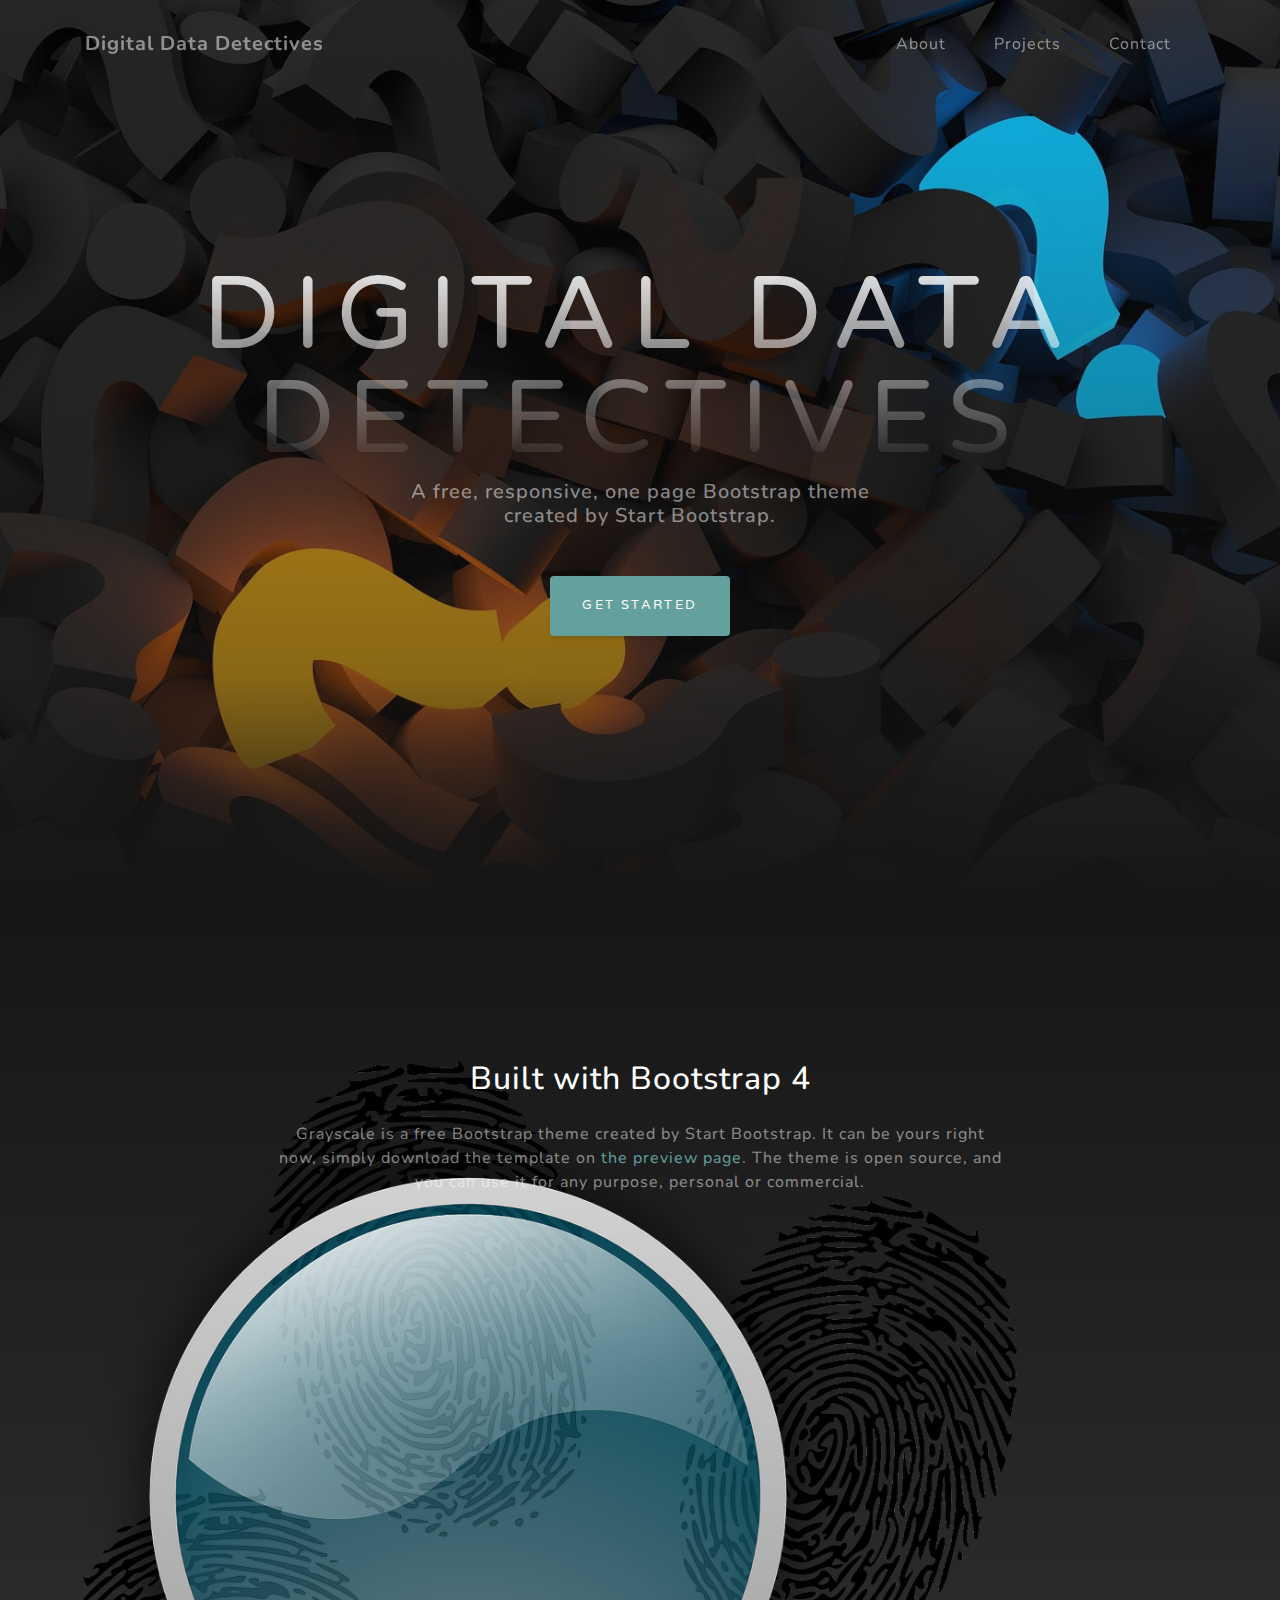
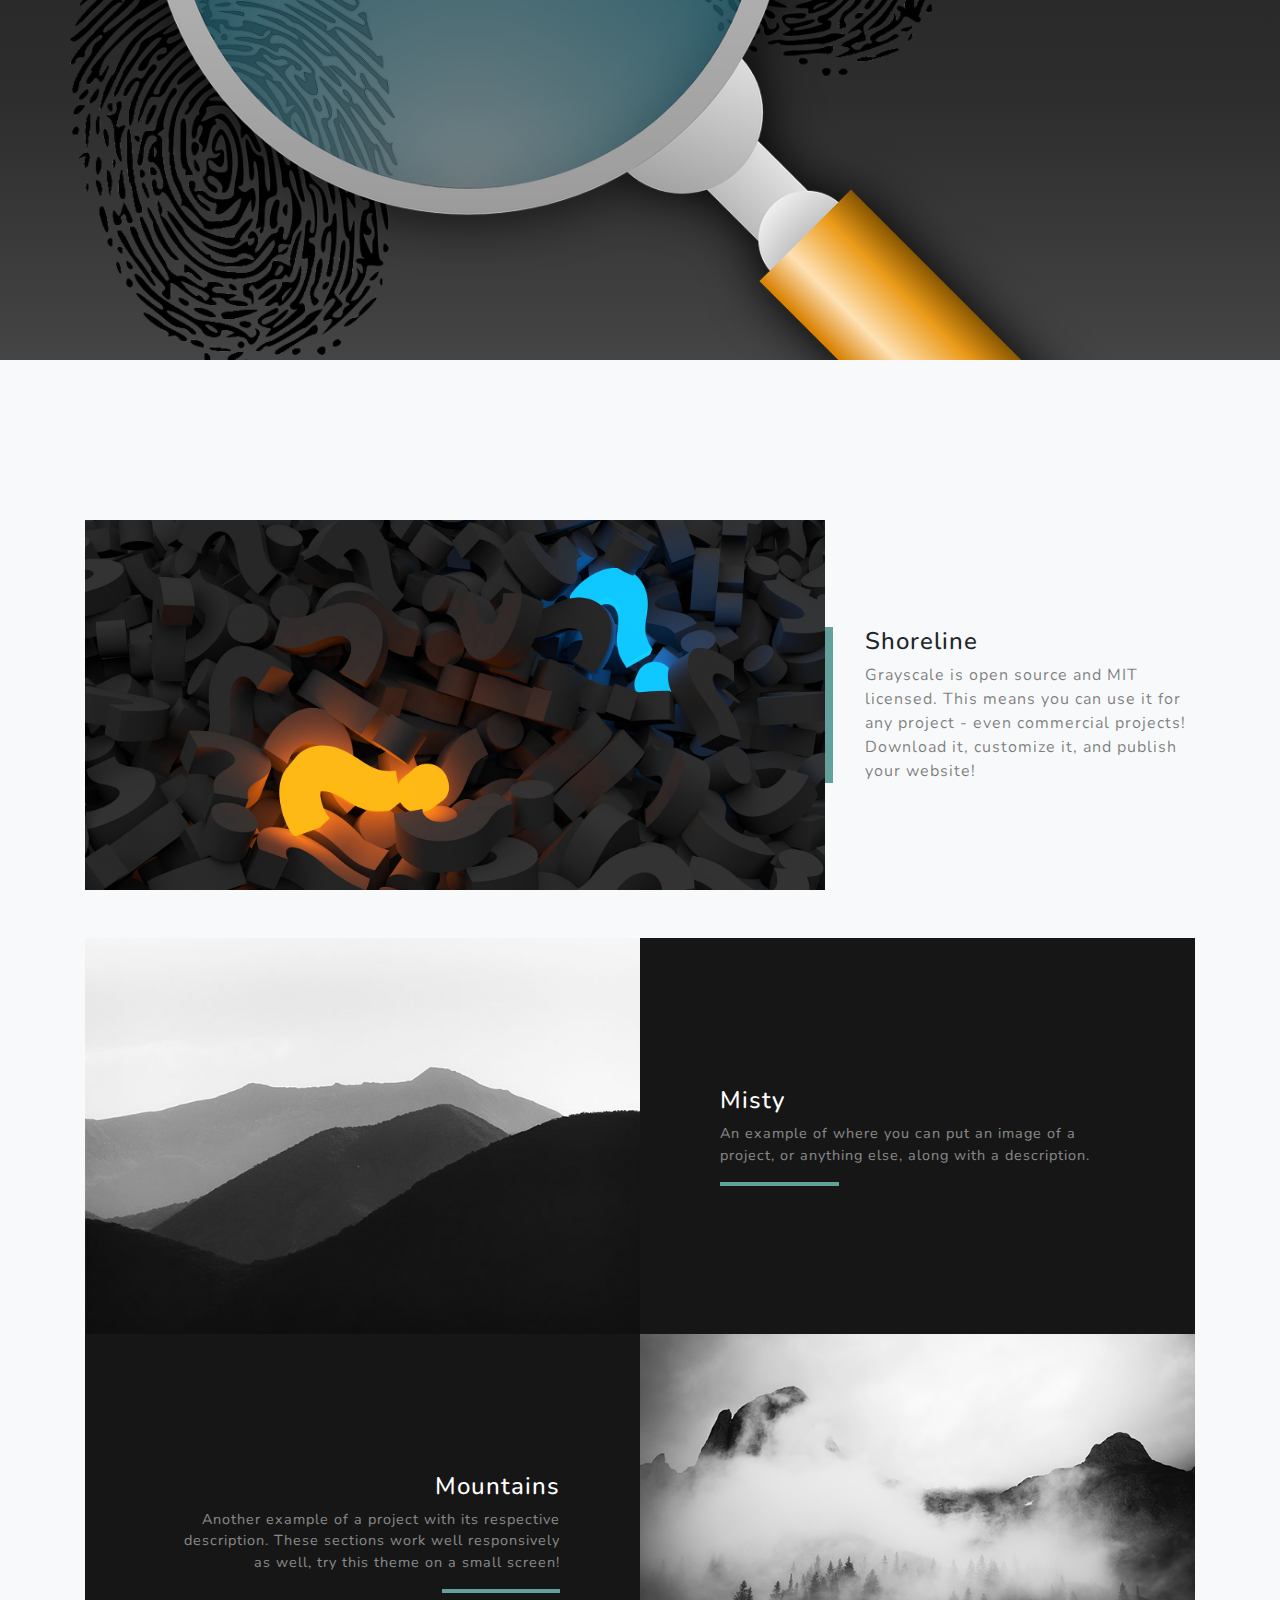
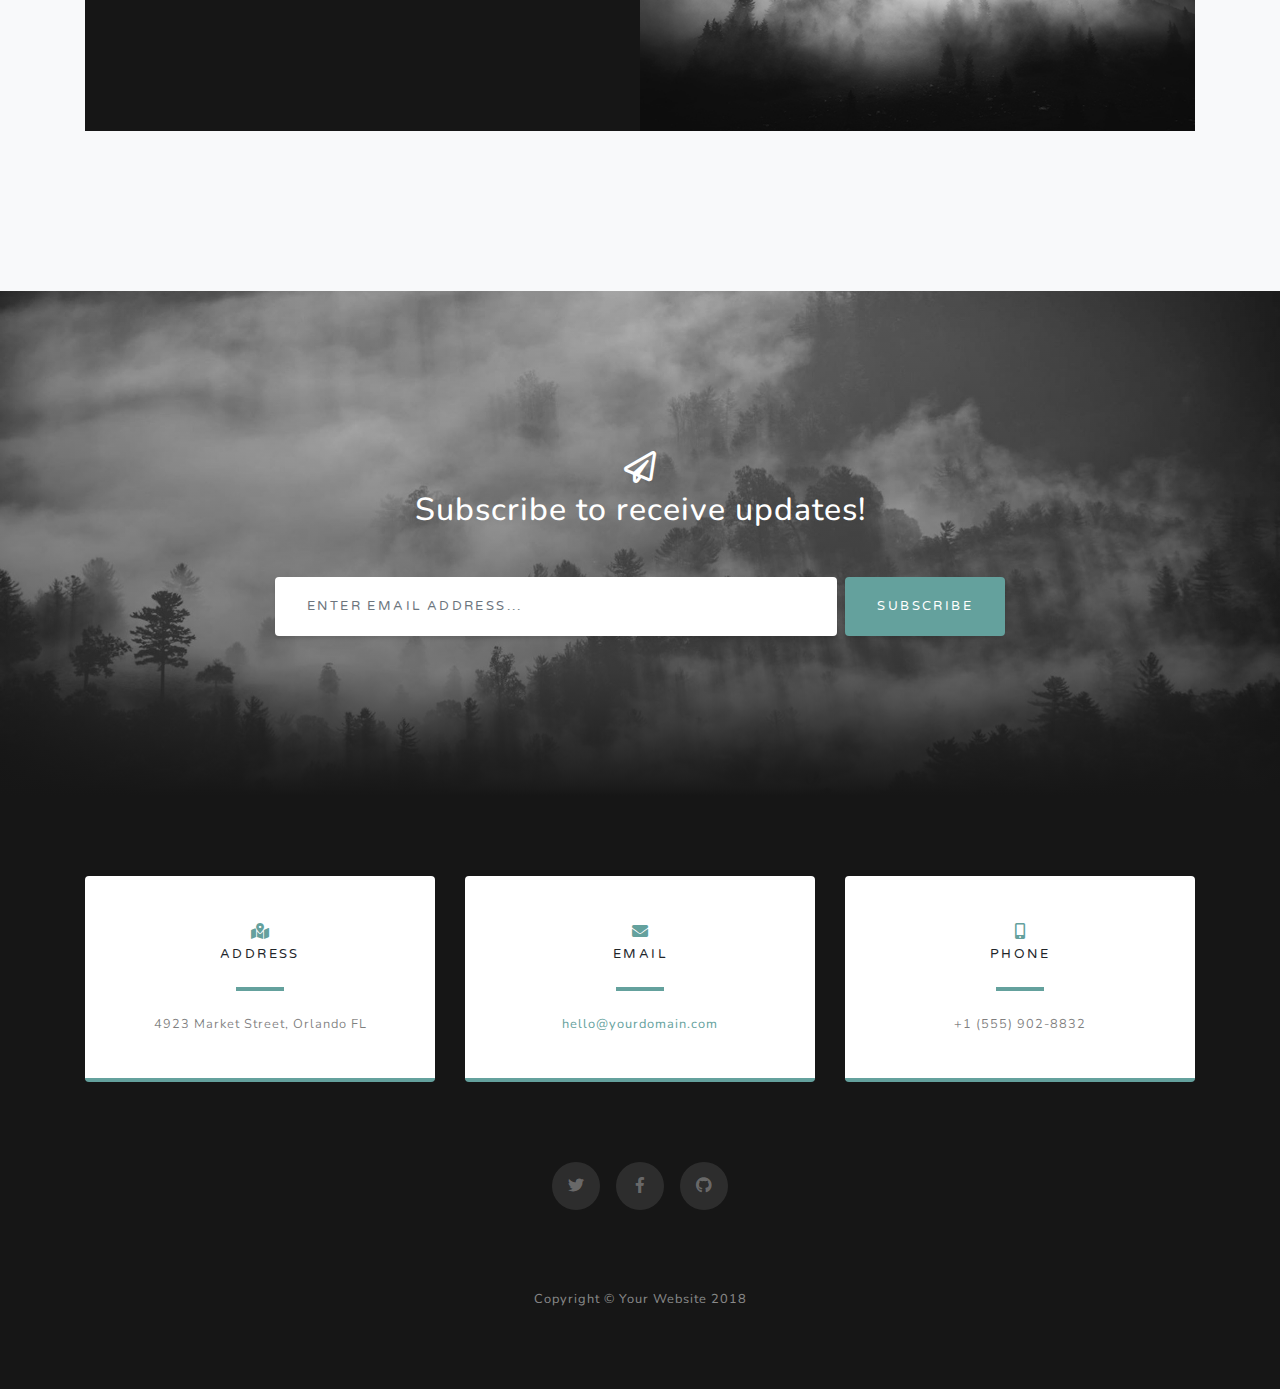
==== template/startbootstrap-grayscale-gh-pages/index.html @ ca4d3970 "Installing cool template" ====
<!DOCTYPE html>
<html lang="en">

  <head>

    <meta charset="utf-8">
    <meta name="viewport" content="width=device-width, initial-scale=1, shrink-to-fit=no">
    <meta name="description" content="">
    <meta name="author" content="">

    <title>DIGITAL DATA DETECTIVES</title>

    <!-- Bootstrap core CSS -->
    <link href="vendor/bootstrap/css/bootstrap.min.css" rel="stylesheet">

    <!-- Custom fonts for this template -->
    <link href="vendor/fontawesome-free/css/all.min.css" rel="stylesheet">
    <link href="https://fonts.googleapis.com/css?family=Varela+Round" rel="stylesheet">
    <link href="https://fonts.googleapis.com/css?family=Nunito:200,200i,300,300i,400,400i,600,600i,700,700i,800,800i,900,900i" rel="stylesheet">

    <!-- Custom styles for this template -->
    <link href="css/grayscale.min.css" rel="stylesheet">

  </head>

  <body id="page-top">

    <!-- Navigation -->
    <nav class="navbar navbar-expand-lg navbar-light fixed-top" id="mainNav">
      <div class="container">
        <a class="navbar-brand js-scroll-trigger" href="#page-top">Digital Data Detectives</a>
        <button class="navbar-toggler navbar-toggler-right" type="button" data-toggle="collapse" data-target="#navbarResponsive" aria-controls="navbarResponsive" aria-expanded="false" aria-label="Toggle navigation">
          Menu
          <i class="fas fa-bars"></i>
        </button>
        <div class="collapse navbar-collapse" id="navbarResponsive">
          <ul class="navbar-nav ml-auto">
            <li class="nav-item">
              <a class="nav-link js-scroll-trigger" href="#about">About</a>
            </li>
            <li class="nav-item">
              <a class="nav-link js-scroll-trigger" href="#projects">Projects</a>
            </li>
            <li class="nav-item">
              <a class="nav-link js-scroll-trigger" href="#signup">Contact</a>
            </li>
          </ul>
        </div>
      </div>
    </nav>

    <!-- Header -->
    <header class="masthead">
      <div class="container d-flex h-100 align-items-center">
        <div class="mx-auto text-center">
          <h1 class="mx-auto my-0 text-uppercase">DIGITAL DATA DETECTIVES</h1>
          <h2 class="text-white-50 mx-auto mt-2 mb-5">A free, responsive, one page Bootstrap theme created by Start Bootstrap.</h2>
          <a href="#about" class="btn btn-primary js-scroll-trigger">Get Started</a>
        </div>
      </div>
    </header>

    <!-- About Section -->
    <section id="about" class="about-section text-center">
      <div class="container" style="background-image: url('img/ipad.png'); background-size: cover; height: 100vh">
        <div class="row">
          <div class="col-lg-8 mx-auto">
            <h2 class="text-white mb-4">Built with Bootstrap 4</h2>
            <p class="text-white-50">Grayscale is a free Bootstrap theme created by Start Bootstrap. It can be yours right now, simply download the template on
              <a href="http://startbootstrap.com/template-overviews/grayscale/">the preview page</a>. The theme is open source, and you can use it for any purpose, personal or commercial.</p>
          </div>
        </div>
        <!--<img src="img/ipad.png" class="img-fluid" alt="">-->
      </div>
    </section>

    <!-- Projects Section -->
    <section id="projects" class="projects-section bg-light">
      <div class="container">

        <!-- Featured Project Row -->
        <div class="row align-items-center no-gutters mb-4 mb-lg-5">
          <div class="col-xl-8 col-lg-7">
            <img class="img-fluid mb-3 mb-lg-0" src="img/bg-masthead.jpg" alt="">
          </div>
          <div class="col-xl-4 col-lg-5">
            <div class="featured-text text-center text-lg-left">
              <h4>Shoreline</h4>
              <p class="text-black-50 mb-0">Grayscale is open source and MIT licensed. This means you can use it for any project - even commercial projects! Download it, customize it, and publish your website!</p>
            </div>
          </div>
        </div>

        <!-- Project One Row -->
        <div class="row justify-content-center no-gutters mb-5 mb-lg-0">
          <div class="col-lg-6">
            <img class="img-fluid" src="img/demo-image-01.jpg" alt="">
          </div>
          <div class="col-lg-6">
            <div class="bg-black text-center h-100 project">
              <div class="d-flex h-100">
                <div class="project-text w-100 my-auto text-center text-lg-left">
                  <h4 class="text-white">Misty</h4>
                  <p class="mb-0 text-white-50">An example of where you can put an image of a project, or anything else, along with a description.</p>
                  <hr class="d-none d-lg-block mb-0 ml-0">
                </div>
              </div>
            </div>
          </div>
        </div>

        <!-- Project Two Row -->
        <div class="row justify-content-center no-gutters">
          <div class="col-lg-6">
            <img class="img-fluid" src="img/demo-image-02.jpg" alt="">
          </div>
          <div class="col-lg-6 order-lg-first">
            <div class="bg-black text-center h-100 project">
              <div class="d-flex h-100">
                <div class="project-text w-100 my-auto text-center text-lg-right">
                  <h4 class="text-white">Mountains</h4>
                  <p class="mb-0 text-white-50">Another example of a project with its respective description. These sections work well responsively as well, try this theme on a small screen!</p>
                  <hr class="d-none d-lg-block mb-0 mr-0">
                </div>
              </div>
            </div>
          </div>
        </div>

      </div>
    </section>

    <!-- Signup Section -->
    <section id="signup" class="signup-section">
      <div class="container">
        <div class="row">
          <div class="col-md-10 col-lg-8 mx-auto text-center">

            <i class="far fa-paper-plane fa-2x mb-2 text-white"></i>
            <h2 class="text-white mb-5">Subscribe to receive updates!</h2>

            <form class="form-inline d-flex">
              <input type="email" class="form-control flex-fill mr-0 mr-sm-2 mb-3 mb-sm-0" id="inputEmail" placeholder="Enter email address...">
              <button type="submit" class="btn btn-primary mx-auto">Subscribe</button>
            </form>

          </div>
        </div>
      </div>
    </section>

    <!-- Contact Section -->
    <section class="contact-section bg-black">
      <div class="container">

        <div class="row">

          <div class="col-md-4 mb-3 mb-md-0">
            <div class="card py-4 h-100">
              <div class="card-body text-center">
                <i class="fas fa-map-marked-alt text-primary mb-2"></i>
                <h4 class="text-uppercase m-0">Address</h4>
                <hr class="my-4">
                <div class="small text-black-50">4923 Market Street, Orlando FL</div>
              </div>
            </div>
          </div>

          <div class="col-md-4 mb-3 mb-md-0">
            <div class="card py-4 h-100">
              <div class="card-body text-center">
                <i class="fas fa-envelope text-primary mb-2"></i>
                <h4 class="text-uppercase m-0">Email</h4>
                <hr class="my-4">
                <div class="small text-black-50">
                  <a href="#">hello@yourdomain.com</a>
                </div>
              </div>
            </div>
          </div>

          <div class="col-md-4 mb-3 mb-md-0">
            <div class="card py-4 h-100">
              <div class="card-body text-center">
                <i class="fas fa-mobile-alt text-primary mb-2"></i>
                <h4 class="text-uppercase m-0">Phone</h4>
                <hr class="my-4">
                <div class="small text-black-50">+1 (555) 902-8832</div>
              </div>
            </div>
          </div>
        </div>

        <div class="social d-flex justify-content-center">
          <a href="#" class="mx-2">
            <i class="fab fa-twitter"></i>
          </a>
          <a href="#" class="mx-2">
            <i class="fab fa-facebook-f"></i>
          </a>
          <a href="#" class="mx-2">
            <i class="fab fa-github"></i>
          </a>
        </div>

      </div>
    </section>

    <!-- Footer -->
    <footer class="bg-black small text-center text-white-50">
      <div class="container">
        Copyright &copy; Your Website 2018
      </div>
    </footer>

    <!-- Bootstrap core JavaScript -->
    <script src="vendor/jquery/jquery.min.js"></script>
    <script src="vendor/bootstrap/js/bootstrap.bundle.min.js"></script>

    <!-- Plugin JavaScript -->
    <script src="vendor/jquery-easing/jquery.easing.min.js"></script>

    <!-- Custom scripts for this template -->
    <script src="js/grayscale.min.js"></script>

  </body>

</html>
---- template/startbootstrap-grayscale-gh-pages/vendor/fontawesome-free/css/all.min.css ----
/*!
 * Font Awesome Free 5.3.1 by @fontawesome - https://fontawesome.com
 * License - https://fontawesome.com/license/free (Icons: CC BY 4.0, Fonts: SIL OFL 1.1, Code: MIT License)
 */
.fa,.fab,.fal,.far,.fas{-moz-osx-font-smoothing:grayscale;-webkit-font-smoothing:antialiased;display:inline-block;font-style:normal;font-variant:normal;text-rendering:auto;line-height:1}.fa-lg{font-size:1.33333em;line-height:.75em;vertical-align:-.0667em}.fa-xs{font-size:.75em}.fa-sm{font-size:.875em}.fa-1x{font-size:1em}.fa-2x{font-size:2em}.fa-3x{font-size:3em}.fa-4x{font-size:4em}.fa-5x{font-size:5em}.fa-6x{font-size:6em}.fa-7x{font-size:7em}.fa-8x{font-size:8em}.fa-9x{font-size:9em}.fa-10x{font-size:10em}.fa-fw{text-align:center;width:1.25em}.fa-ul{list-style-type:none;margin-left:2.5em;padding-left:0}.fa-ul>li{position:relative}.fa-li{left:-2em;position:absolute;text-align:center;width:2em;line-height:inherit}.fa-border{border:.08em solid #eee;border-radius:.1em;padding:.2em .25em .15em}.fa-pull-left{float:left}.fa-pull-right{float:right}.fa.fa-pull-left,.fab.fa-pull-left,.fal.fa-pull-left,.far.fa-pull-left,.fas.fa-pull-left{margin-right:.3em}.fa.fa-pull-right,.fab.fa-pull-right,.fal.fa-pull-right,.far.fa-pull-right,.fas.fa-pull-right{margin-left:.3em}.fa-spin{animation:fa-spin 2s infinite linear}.fa-pulse{animation:fa-spin 1s infinite steps(8)}@keyframes fa-spin{0%{transform:rotate(0deg)}to{transform:rotate(1turn)}}.fa-rotate-90{-ms-filter:"progid:DXImageTransform.Microsoft.BasicImage(rotation=1)";transform:rotate(90deg)}.fa-rotate-180{-ms-filter:"progid:DXImageTransform.Microsoft.BasicImage(rotation=2)";transform:rotate(180deg)}.fa-rotate-270{-ms-filter:"progid:DXImageTransform.Microsoft.BasicImage(rotation=3)";transform:rotate(270deg)}.fa-flip-horizontal{-ms-filter:"progid:DXImageTransform.Microsoft.BasicImage(rotation=0, mirror=1)";transform:scaleX(-1)}.fa-flip-vertical{transform:scaleY(-1)}.fa-flip-horizontal.fa-flip-vertical,.fa-flip-vertical{-ms-filter:"progid:DXImageTransform.Microsoft.BasicImage(rotation=2, mirror=1)"}.fa-flip-horizontal.fa-flip-vertical{transform:scale(-1)}:root .fa-flip-horizontal,:root .fa-flip-vertical,:root .fa-rotate-90,:root .fa-rotate-180,:root .fa-rotate-270{-webkit-filter:none;filter:none}.fa-stack{display:inline-block;height:2em;line-height:2em;position:relative;vertical-align:middle;width:2em}.fa-stack-1x,.fa-stack-2x{left:0;position:absolute;text-align:center;width:100%}.fa-stack-1x{line-height:inherit}.fa-stack-2x{font-size:2em}.fa-inverse{color:#fff}.fa-500px:before{content:"\f26e"}.fa-accessible-icon:before{content:"\f368"}.fa-accusoft:before{content:"\f369"}.fa-ad:before{content:"\f641"}.fa-address-book:before{content:"\f2b9"}.fa-address-card:before{content:"\f2bb"}.fa-adjust:before{content:"\f042"}.fa-adn:before{content:"\f170"}.fa-adversal:before{content:"\f36a"}.fa-affiliatetheme:before{content:"\f36b"}.fa-air-freshener:before{content:"\f5d0"}.fa-algolia:before{content:"\f36c"}.fa-align-center:before{content:"\f037"}.fa-align-justify:before{content:"\f039"}.fa-align-left:before{content:"\f036"}.fa-align-right:before{content:"\f038"}.fa-alipay:before{content:"\f642"}.fa-allergies:before{content:"\f461"}.fa-amazon:before{content:"\f270"}.fa-amazon-pay:before{content:"\f42c"}.fa-ambulance:before{content:"\f0f9"}.fa-american-sign-language-interpreting:before{content:"\f2a3"}.fa-amilia:before{content:"\f36d"}.fa-anchor:before{content:"\f13d"}.fa-android:before{content:"\f17b"}.fa-angellist:before{content:"\f209"}.fa-angle-double-down:before{content:"\f103"}.fa-angle-double-left:before{content:"\f100"}.fa-angle-double-right:before{content:"\f101"}.fa-angle-double-up:before{content:"\f102"}.fa-angle-down:before{content:"\f107"}.fa-angle-left:before{content:"\f104"}.fa-angle-right:before{content:"\f105"}.fa-angle-up:before{content:"\f106"}.fa-angry:before{content:"\f556"}.fa-angrycreative:before{content:"\f36e"}.fa-angular:before{content:"\f420"}.fa-ankh:before{content:"\f644"}.fa-app-store:before{content:"\f36f"}.fa-app-store-ios:before{content:"\f370"}.fa-apper:before{content:"\f371"}.fa-apple:before{content:"\f179"}.fa-apple-alt:before{content:"\f5d1"}.fa-apple-pay:before{content:"\f415"}.fa-archive:before{content:"\f187"}.fa-archway:before{content:"\f557"}.fa-arrow-alt-circle-down:before{content:"\f358"}.fa-arrow-alt-circle-left:before{content:"\f359"}.fa-arrow-alt-circle-right:before{content:"\f35a"}.fa-arrow-alt-circle-up:before{content:"\f35b"}.fa-arrow-circle-down:before{content:"\f0ab"}.fa-arrow-circle-left:before{content:"\f0a8"}.fa-arrow-circle-right:before{content:"\f0a9"}.fa-arrow-circle-up:before{content:"\f0aa"}.fa-arrow-down:before{content:"\f063"}.fa-arrow-left:before{content:"\f060"}.fa-arrow-right:before{content:"\f061"}.fa-arrow-up:before{content:"\f062"}.fa-arrows-alt:before{content:"\f0b2"}.fa-arrows-alt-h:before{content:"\f337"}.fa-arrows-alt-v:before{content:"\f338"}.fa-assistive-listening-systems:before{content:"\f2a2"}.fa-asterisk:before{content:"\f069"}.fa-asymmetrik:before{content:"\f372"}.fa-at:before{content:"\f1fa"}.fa-atlas:before{content:"\f558"}.fa-atom:before{content:"\f5d2"}.fa-audible:before{content:"\f373"}.fa-audio-description:before{content:"\f29e"}.fa-autoprefixer:before{content:"\f41c"}.fa-avianex:before{content:"\f374"}.fa-aviato:before{content:"\f421"}.fa-award:before{content:"\f559"}.fa-aws:before{content:"\f375"}.fa-backspace:before{content:"\f55a"}.fa-backward:before{content:"\f04a"}.fa-balance-scale:before{content:"\f24e"}.fa-ban:before{content:"\f05e"}.fa-band-aid:before{content:"\f462"}.fa-bandcamp:before{content:"\f2d5"}.fa-barcode:before{content:"\f02a"}.fa-bars:before{content:"\f0c9"}.fa-baseball-ball:before{content:"\f433"}.fa-basketball-ball:before{content:"\f434"}.fa-bath:before{content:"\f2cd"}.fa-battery-empty:before{content:"\f244"}.fa-battery-full:before{content:"\f240"}.fa-battery-half:before{content:"\f242"}.fa-battery-quarter:before{content:"\f243"}.fa-battery-three-quarters:before{content:"\f241"}.fa-bed:before{content:"\f236"}.fa-beer:before{content:"\f0fc"}.fa-behance:before{content:"\f1b4"}.fa-behance-square:before{content:"\f1b5"}.fa-bell:before{content:"\f0f3"}.fa-bell-slash:before{content:"\f1f6"}.fa-bezier-curve:before{content:"\f55b"}.fa-bible:before{content:"\f647"}.fa-bicycle:before{content:"\f206"}.fa-bimobject:before{content:"\f378"}.fa-binoculars:before{content:"\f1e5"}.fa-birthday-cake:before{content:"\f1fd"}.fa-bitbucket:before{content:"\f171"}.fa-bitcoin:before{content:"\f379"}.fa-bity:before{content:"\f37a"}.fa-black-tie:before{content:"\f27e"}.fa-blackberry:before{content:"\f37b"}.fa-blender:before{content:"\f517"}.fa-blind:before{content:"\f29d"}.fa-blogger:before{content:"\f37c"}.fa-blogger-b:before{content:"\f37d"}.fa-bluetooth:before{content:"\f293"}.fa-bluetooth-b:before{content:"\f294"}.fa-bold:before{content:"\f032"}.fa-bolt:before{content:"\f0e7"}.fa-bomb:before{content:"\f1e2"}.fa-bone:before{content:"\f5d7"}.fa-bong:before{content:"\f55c"}.fa-book:before{content:"\f02d"}.fa-book-open:before{content:"\f518"}.fa-book-reader:before{content:"\f5da"}.fa-bookmark:before{content:"\f02e"}.fa-bowling-ball:before{content:"\f436"}.fa-box:before{content:"\f466"}.fa-box-open:before{content:"\f49e"}.fa-boxes:before{content:"\f468"}.fa-braille:before{content:"\f2a1"}.fa-brain:before{content:"\f5dc"}.fa-briefcase:before{content:"\f0b1"}.fa-briefcase-medical:before{content:"\f469"}.fa-broadcast-tower:before{content:"\f519"}.fa-broom:before{content:"\f51a"}.fa-brush:before{content:"\f55d"}.fa-btc:before{content:"\f15a"}.fa-bug:before{content:"\f188"}.fa-building:before{content:"\f1ad"}.fa-bullhorn:before{content:"\f0a1"}.fa-bullseye:before{content:"\f140"}.fa-burn:before{content:"\f46a"}.fa-buromobelexperte:before{content:"\f37f"}.fa-bus:before{content:"\f207"}.fa-bus-alt:before{content:"\f55e"}.fa-business-time:before{content:"\f64a"}.fa-buysellads:before{content:"\f20d"}.fa-calculator:before{content:"\f1ec"}.fa-calendar:before{content:"\f133"}.fa-calendar-alt:before{content:"\f073"}.fa-calendar-check:before{content:"\f274"}.fa-calendar-minus:before{content:"\f272"}.fa-calendar-plus:before{content:"\f271"}.fa-calendar-times:before{content:"\f273"}.fa-camera:before{content:"\f030"}.fa-camera-retro:before{content:"\f083"}.fa-cannabis:before{content:"\f55f"}.fa-capsules:before{content:"\f46b"}.fa-car:before{content:"\f1b9"}.fa-car-alt:before{content:"\f5de"}.fa-car-battery:before{content:"\f5df"}.fa-car-crash:before{content:"\f5e1"}.fa-car-side:before{content:"\f5e4"}.fa-caret-down:before{content:"\f0d7"}.fa-caret-left:before{content:"\f0d9"}.fa-caret-right:before{content:"\f0da"}.fa-caret-square-down:before{content:"\f150"}.fa-caret-square-left:before{content:"\f191"}.fa-caret-square-right:before{content:"\f152"}.fa-caret-square-up:before{content:"\f151"}.fa-caret-up:before{content:"\f0d8"}.fa-cart-arrow-down:before{content:"\f218"}.fa-cart-plus:before{content:"\f217"}.fa-cc-amazon-pay:before{content:"\f42d"}.fa-cc-amex:before{content:"\f1f3"}.fa-cc-apple-pay:before{content:"\f416"}.fa-cc-diners-club:before{content:"\f24c"}.fa-cc-discover:before{content:"\f1f2"}.fa-cc-jcb:before{content:"\f24b"}.fa-cc-mastercard:before{content:"\f1f1"}.fa-cc-paypal:before{content:"\f1f4"}.fa-cc-stripe:before{content:"\f1f5"}.fa-cc-visa:before{content:"\f1f0"}.fa-centercode:before{content:"\f380"}.fa-certificate:before{content:"\f0a3"}.fa-chalkboard:before{content:"\f51b"}.fa-chalkboard-teacher:before{content:"\f51c"}.fa-charging-station:before{content:"\f5e7"}.fa-chart-area:before{content:"\f1fe"}.fa-chart-bar:before{content:"\f080"}.fa-chart-line:before{content:"\f201"}.fa-chart-pie:before{content:"\f200"}.fa-check:before{content:"\f00c"}.fa-check-circle:before{content:"\f058"}.fa-check-double:before{content:"\f560"}.fa-check-square:before{content:"\f14a"}.fa-chess:before{content:"\f439"}.fa-chess-bishop:before{content:"\f43a"}.fa-chess-board:before{content:"\f43c"}.fa-chess-king:before{content:"\f43f"}.fa-chess-knight:before{content:"\f441"}.fa-chess-pawn:before{content:"\f443"}.fa-chess-queen:before{content:"\f445"}.fa-chess-rook:before{content:"\f447"}.fa-chevron-circle-down:before{content:"\f13a"}.fa-chevron-circle-left:before{content:"\f137"}.fa-chevron-circle-right:before{content:"\f138"}.fa-chevron-circle-up:before{content:"\f139"}.fa-chevron-down:before{content:"\f078"}.fa-chevron-left:before{content:"\f053"}.fa-chevron-right:before{content:"\f054"}.fa-chevron-up:before{content:"\f077"}.fa-child:before{content:"\f1ae"}.fa-chrome:before{content:"\f268"}.fa-church:before{content:"\f51d"}.fa-circle:before{content:"\f111"}.fa-circle-notch:before{content:"\f1ce"}.fa-city:before{content:"\f64f"}.fa-clipboard:before{content:"\f328"}.fa-clipboard-check:before{content:"\f46c"}.fa-clipboard-list:before{content:"\f46d"}.fa-clock:before{content:"\f017"}.fa-clone:before{content:"\f24d"}.fa-closed-captioning:before{content:"\f20a"}.fa-cloud:before{content:"\f0c2"}.fa-cloud-download-alt:before{content:"\f381"}.fa-cloud-upload-alt:before{content:"\f382"}.fa-cloudscale:before{content:"\f383"}.fa-cloudsmith:before{content:"\f384"}.fa-cloudversify:before{content:"\f385"}.fa-cocktail:before{content:"\f561"}.fa-code:before{content:"\f121"}.fa-code-branch:before{content:"\f126"}.fa-codepen:before{content:"\f1cb"}.fa-codiepie:before{content:"\f284"}.fa-coffee:before{content:"\f0f4"}.fa-cog:before{content:"\f013"}.fa-cogs:before{content:"\f085"}.fa-coins:before{content:"\f51e"}.fa-columns:before{content:"\f0db"}.fa-comment:before{content:"\f075"}.fa-comment-alt:before{content:"\f27a"}.fa-comment-dollar:before{content:"\f651"}.fa-comment-dots:before{content:"\f4ad"}.fa-comment-slash:before{content:"\f4b3"}.fa-comments:before{content:"\f086"}.fa-comments-dollar:before{content:"\f653"}.fa-compact-disc:before{content:"\f51f"}.fa-compass:before{content:"\f14e"}.fa-compress:before{content:"\f066"}.fa-concierge-bell:before{content:"\f562"}.fa-connectdevelop:before{content:"\f20e"}.fa-contao:before{content:"\f26d"}.fa-cookie:before{content:"\f563"}.fa-cookie-bite:before{content:"\f564"}.fa-copy:before{content:"\f0c5"}.fa-copyright:before{content:"\f1f9"}.fa-couch:before{content:"\f4b8"}.fa-cpanel:before{content:"\f388"}.fa-creative-commons:before{content:"\f25e"}.fa-creative-commons-by:before{content:"\f4e7"}.fa-creative-commons-nc:before{content:"\f4e8"}.fa-creative-commons-nc-eu:before{content:"\f4e9"}.fa-creative-commons-nc-jp:before{content:"\f4ea"}.fa-creative-commons-nd:before{content:"\f4eb"}.fa-creative-commons-pd:before{content:"\f4ec"}.fa-creative-commons-pd-alt:before{content:"\f4ed"}.fa-creative-commons-remix:before{content:"\f4ee"}.fa-creative-commons-sa:before{content:"\f4ef"}.fa-creative-commons-sampling:before{content:"\f4f0"}.fa-creative-commons-sampling-plus:before{content:"\f4f1"}.fa-creative-commons-share:before{content:"\f4f2"}.fa-credit-card:before{content:"\f09d"}.fa-crop:before{content:"\f125"}.fa-crop-alt:before{content:"\f565"}.fa-cross:before{content:"\f654"}.fa-crosshairs:before{content:"\f05b"}.fa-crow:before{content:"\f520"}.fa-crown:before{content:"\f521"}.fa-css3:before{content:"\f13c"}.fa-css3-alt:before{content:"\f38b"}.fa-cube:before{content:"\f1b2"}.fa-cubes:before{content:"\f1b3"}.fa-cut:before{content:"\f0c4"}.fa-cuttlefish:before{content:"\f38c"}.fa-d-and-d:before{content:"\f38d"}.fa-dashcube:before{content:"\f210"}.fa-database:before{content:"\f1c0"}.fa-deaf:before{content:"\f2a4"}.fa-delicious:before{content:"\f1a5"}.fa-deploydog:before{content:"\f38e"}.fa-deskpro:before{content:"\f38f"}.fa-desktop:before{content:"\f108"}.fa-deviantart:before{content:"\f1bd"}.fa-dharmachakra:before{content:"\f655"}.fa-diagnoses:before{content:"\f470"}.fa-dice:before{content:"\f522"}.fa-dice-five:before{content:"\f523"}.fa-dice-four:before{content:"\f524"}.fa-dice-one:before{content:"\f525"}.fa-dice-six:before{content:"\f526"}.fa-dice-three:before{content:"\f527"}.fa-dice-two:before{content:"\f528"}.fa-digg:before{content:"\f1a6"}.fa-digital-ocean:before{content:"\f391"}.fa-digital-tachograph:before{content:"\f566"}.fa-directions:before{content:"\f5eb"}.fa-discord:before{content:"\f392"}.fa-discourse:before{content:"\f393"}.fa-divide:before{content:"\f529"}.fa-dizzy:before{content:"\f567"}.fa-dna:before{content:"\f471"}.fa-dochub:before{content:"\f394"}.fa-docker:before{content:"\f395"}.fa-dollar-sign:before{content:"\f155"}.fa-dolly:before{content:"\f472"}.fa-dolly-flatbed:before{content:"\f474"}.fa-donate:before{content:"\f4b9"}.fa-door-closed:before{content:"\f52a"}.fa-door-open:before{content:"\f52b"}.fa-dot-circle:before{content:"\f192"}.fa-dove:before{content:"\f4ba"}.fa-download:before{content:"\f019"}.fa-draft2digital:before{content:"\f396"}.fa-drafting-compass:before{content:"\f568"}.fa-draw-polygon:before{content:"\f5ee"}.fa-dribbble:before{content:"\f17d"}.fa-dribbble-square:before{content:"\f397"}.fa-dropbox:before{content:"\f16b"}.fa-drum:before{content:"\f569"}.fa-drum-steelpan:before{content:"\f56a"}.fa-drupal:before{content:"\f1a9"}.fa-dumbbell:before{content:"\f44b"}.fa-dyalog:before{content:"\f399"}.fa-earlybirds:before{content:"\f39a"}.fa-ebay:before{content:"\f4f4"}.fa-edge:before{content:"\f282"}.fa-edit:before{content:"\f044"}.fa-eject:before{content:"\f052"}.fa-elementor:before{content:"\f430"}.fa-ellipsis-h:before{content:"\f141"}.fa-ellipsis-v:before{content:"\f142"}.fa-ello:before{content:"\f5f1"}.fa-ember:before{content:"\f423"}.fa-empire:before{content:"\f1d1"}.fa-envelope:before{content:"\f0e0"}.fa-envelope-open:before{content:"\f2b6"}.fa-envelope-open-text:before{content:"\f658"}.fa-envelope-square:before{content:"\f199"}.fa-envira:before{content:"\f299"}.fa-equals:before{content:"\f52c"}.fa-eraser:before{content:"\f12d"}.fa-erlang:before{content:"\f39d"}.fa-ethereum:before{content:"\f42e"}.fa-etsy:before{content:"\f2d7"}.fa-euro-sign:before{content:"\f153"}.fa-exchange-alt:before{content:"\f362"}.fa-exclamation:before{content:"\f12a"}.fa-exclamation-circle:before{content:"\f06a"}.fa-exclamation-triangle:before{content:"\f071"}.fa-expand:before{content:"\f065"}.fa-expand-arrows-alt:before{content:"\f31e"}.fa-expeditedssl:before{content:"\f23e"}.fa-external-link-alt:before{content:"\f35d"}.fa-external-link-square-alt:before{content:"\f360"}.fa-eye:before{content:"\f06e"}.fa-eye-dropper:before{content:"\f1fb"}.fa-eye-slash:before{content:"\f070"}.fa-facebook:before{content:"\f09a"}.fa-facebook-f:before{content:"\f39e"}.fa-facebook-messenger:before{content:"\f39f"}.fa-facebook-square:before{content:"\f082"}.fa-fast-backward:before{content:"\f049"}.fa-fast-forward:before{content:"\f050"}.fa-fax:before{content:"\f1ac"}.fa-feather:before{content:"\f52d"}.fa-feather-alt:before{content:"\f56b"}.fa-female:before{content:"\f182"}.fa-fighter-jet:before{content:"\f0fb"}.fa-file:before{content:"\f15b"}.fa-file-alt:before{content:"\f15c"}.fa-file-archive:before{content:"\f1c6"}.fa-file-audio:before{content:"\f1c7"}.fa-file-code:before{content:"\f1c9"}.fa-file-contract:before{content:"\f56c"}.fa-file-download:before{content:"\f56d"}.fa-file-excel:before{content:"\f1c3"}.fa-file-export:before{content:"\f56e"}.fa-file-image:before{content:"\f1c5"}.fa-file-import:before{content:"\f56f"}.fa-file-invoice:before{content:"\f570"}.fa-file-invoice-dollar:before{content:"\f571"}.fa-file-medical:before{content:"\f477"}.fa-file-medical-alt:before{content:"\f478"}.fa-file-pdf:before{content:"\f1c1"}.fa-file-powerpoint:before{content:"\f1c4"}.fa-file-prescription:before{content:"\f572"}.fa-file-signature:before{content:"\f573"}.fa-file-upload:before{content:"\f574"}.fa-file-video:before{content:"\f1c8"}.fa-file-word:before{content:"\f1c2"}.fa-fill:before{content:"\f575"}.fa-fill-drip:before{content:"\f576"}.fa-film:before{content:"\f008"}.fa-filter:before{content:"\f0b0"}.fa-fingerprint:before{content:"\f577"}.fa-fire:before{content:"\f06d"}.fa-fire-extinguisher:before{content:"\f134"}.fa-firefox:before{content:"\f269"}.fa-first-aid:before{content:"\f479"}.fa-first-order:before{content:"\f2b0"}.fa-first-order-alt:before{content:"\f50a"}.fa-firstdraft:before{content:"\f3a1"}.fa-fish:before{content:"\f578"}.fa-flag:before{content:"\f024"}.fa-flag-checkered:before{content:"\f11e"}.fa-flask:before{content:"\f0c3"}.fa-flickr:before{content:"\f16e"}.fa-flipboard:before{content:"\f44d"}.fa-flushed:before{content:"\f579"}.fa-fly:before{content:"\f417"}.fa-folder:before{content:"\f07b"}.fa-folder-minus:before{content:"\f65d"}.fa-folder-open:before{content:"\f07c"}.fa-folder-plus:before{content:"\f65e"}.fa-font:before{content:"\f031"}.fa-font-awesome:before{content:"\f2b4"}.fa-font-awesome-alt:before{content:"\f35c"}.fa-font-awesome-flag:before{content:"\f425"}.fa-font-awesome-logo-full:before{content:"\f4e6"}.fa-fonticons:before{content:"\f280"}.fa-fonticons-fi:before{content:"\f3a2"}.fa-football-ball:before{content:"\f44e"}.fa-fort-awesome:before{content:"\f286"}.fa-fort-awesome-alt:before{content:"\f3a3"}.fa-forumbee:before{content:"\f211"}.fa-forward:before{content:"\f04e"}.fa-foursquare:before{content:"\f180"}.fa-free-code-camp:before{content:"\f2c5"}.fa-freebsd:before{content:"\f3a4"}.fa-frog:before{content:"\f52e"}.fa-frown:before{content:"\f119"}.fa-frown-open:before{content:"\f57a"}.fa-fulcrum:before{content:"\f50b"}.fa-funnel-dollar:before{content:"\f662"}.fa-futbol:before{content:"\f1e3"}.fa-galactic-republic:before{content:"\f50c"}.fa-galactic-senate:before{content:"\f50d"}.fa-gamepad:before{content:"\f11b"}.fa-gas-pump:before{content:"\f52f"}.fa-gavel:before{content:"\f0e3"}.fa-gem:before{content:"\f3a5"}.fa-genderless:before{content:"\f22d"}.fa-get-pocket:before{content:"\f265"}.fa-gg:before{content:"\f260"}.fa-gg-circle:before{content:"\f261"}.fa-gift:before{content:"\f06b"}.fa-git:before{content:"\f1d3"}.fa-git-square:before{content:"\f1d2"}.fa-github:before{content:"\f09b"}.fa-github-alt:before{content:"\f113"}.fa-github-square:before{content:"\f092"}.fa-gitkraken:before{content:"\f3a6"}.fa-gitlab:before{content:"\f296"}.fa-gitter:before{content:"\f426"}.fa-glass-martini:before{content:"\f000"}.fa-glass-martini-alt:before{content:"\f57b"}.fa-glasses:before{content:"\f530"}.fa-glide:before{content:"\f2a5"}.fa-glide-g:before{content:"\f2a6"}.fa-globe:before{content:"\f0ac"}.fa-globe-africa:before{content:"\f57c"}.fa-globe-americas:before{content:"\f57d"}.fa-globe-asia:before{content:"\f57e"}.fa-gofore:before{content:"\f3a7"}.fa-golf-ball:before{content:"\f450"}.fa-goodreads:before{content:"\f3a8"}.fa-goodreads-g:before{content:"\f3a9"}.fa-google:before{content:"\f1a0"}.fa-google-drive:before{content:"\f3aa"}.fa-google-play:before{content:"\f3ab"}.fa-google-plus:before{content:"\f2b3"}.fa-google-plus-g:before{content:"\f0d5"}.fa-google-plus-square:before{content:"\f0d4"}.fa-google-wallet:before{content:"\f1ee"}.fa-gopuram:before{content:"\f664"}.fa-graduation-cap:before{content:"\f19d"}.fa-gratipay:before{content:"\f184"}.fa-grav:before{content:"\f2d6"}.fa-greater-than:before{content:"\f531"}.fa-greater-than-equal:before{content:"\f532"}.fa-grimace:before{content:"\f57f"}.fa-grin:before{content:"\f580"}.fa-grin-alt:before{content:"\f581"}.fa-grin-beam:before{content:"\f582"}.fa-grin-beam-sweat:before{content:"\f583"}.fa-grin-hearts:before{content:"\f584"}.fa-grin-squint:before{content:"\f585"}.fa-grin-squint-tears:before{content:"\f586"}.fa-grin-stars:before{content:"\f587"}.fa-grin-tears:before{content:"\f588"}.fa-grin-tongue:before{content:"\f589"}.fa-grin-tongue-squint:before{content:"\f58a"}.fa-grin-tongue-wink:before{content:"\f58b"}.fa-grin-wink:before{content:"\f58c"}.fa-grip-horizontal:before{content:"\f58d"}.fa-grip-vertical:before{content:"\f58e"}.fa-gripfire:before{content:"\f3ac"}.fa-grunt:before{content:"\f3ad"}.fa-gulp:before{content:"\f3ae"}.fa-h-square:before{content:"\f0fd"}.fa-hacker-news:before{content:"\f1d4"}.fa-hacker-news-square:before{content:"\f3af"}.fa-hackerrank:before{content:"\f5f7"}.fa-hamsa:before{content:"\f665"}.fa-hand-holding:before{content:"\f4bd"}.fa-hand-holding-heart:before{content:"\f4be"}.fa-hand-holding-usd:before{content:"\f4c0"}.fa-hand-lizard:before{content:"\f258"}.fa-hand-paper:before{content:"\f256"}.fa-hand-peace:before{content:"\f25b"}.fa-hand-point-down:before{content:"\f0a7"}.fa-hand-point-left:before{content:"\f0a5"}.fa-hand-point-right:before{content:"\f0a4"}.fa-hand-point-up:before{content:"\f0a6"}.fa-hand-pointer:before{content:"\f25a"}.fa-hand-rock:before{content:"\f255"}.fa-hand-scissors:before{content:"\f257"}.fa-hand-spock:before{content:"\f259"}.fa-hands:before{content:"\f4c2"}.fa-hands-helping:before{content:"\f4c4"}.fa-handshake:before{content:"\f2b5"}.fa-hashtag:before{content:"\f292"}.fa-haykal:before{content:"\f666"}.fa-hdd:before{content:"\f0a0"}.fa-heading:before{content:"\f1dc"}.fa-headphones:before{content:"\f025"}.fa-headphones-alt:before{content:"\f58f"}.fa-headset:before{content:"\f590"}.fa-heart:before{content:"\f004"}.fa-heartbeat:before{content:"\f21e"}.fa-helicopter:before{content:"\f533"}.fa-highlighter:before{content:"\f591"}.fa-hips:before{content:"\f452"}.fa-hire-a-helper:before{content:"\f3b0"}.fa-history:before{content:"\f1da"}.fa-hockey-puck:before{content:"\f453"}.fa-home:before{content:"\f015"}.fa-hooli:before{content:"\f427"}.fa-hornbill:before{content:"\f592"}.fa-hospital:before{content:"\f0f8"}.fa-hospital-alt:before{content:"\f47d"}.fa-hospital-symbol:before{content:"\f47e"}.fa-hot-tub:before{content:"\f593"}.fa-hotel:before{content:"\f594"}.fa-hotjar:before{content:"\f3b1"}.fa-hourglass:before{content:"\f254"}.fa-hourglass-end:before{content:"\f253"}.fa-hourglass-half:before{content:"\f252"}.fa-hourglass-start:before{content:"\f251"}.fa-houzz:before{content:"\f27c"}.fa-html5:before{content:"\f13b"}.fa-hubspot:before{content:"\f3b2"}.fa-i-cursor:before{content:"\f246"}.fa-id-badge:before{content:"\f2c1"}.fa-id-card:before{content:"\f2c2"}.fa-id-card-alt:before{content:"\f47f"}.fa-image:before{content:"\f03e"}.fa-images:before{content:"\f302"}.fa-imdb:before{content:"\f2d8"}.fa-inbox:before{content:"\f01c"}.fa-indent:before{content:"\f03c"}.fa-industry:before{content:"\f275"}.fa-infinity:before{content:"\f534"}.fa-info:before{content:"\f129"}.fa-info-circle:before{content:"\f05a"}.fa-instagram:before{content:"\f16d"}.fa-internet-explorer:before{content:"\f26b"}.fa-ioxhost:before{content:"\f208"}.fa-italic:before{content:"\f033"}.fa-itunes:before{content:"\f3b4"}.fa-itunes-note:before{content:"\f3b5"}.fa-java:before{content:"\f4e4"}.fa-jedi:before{content:"\f669"}.fa-jedi-order:before{content:"\f50e"}.fa-jenkins:before{content:"\f3b6"}.fa-joget:before{content:"\f3b7"}.fa-joint:before{content:"\f595"}.fa-joomla:before{content:"\f1aa"}.fa-journal-whills:before{content:"\f66a"}.fa-js:before{content:"\f3b8"}.fa-js-square:before{content:"\f3b9"}.fa-jsfiddle:before{content:"\f1cc"}.fa-kaaba:before{content:"\f66b"}.fa-kaggle:before{content:"\f5fa"}.fa-key:before{content:"\f084"}.fa-keybase:before{content:"\f4f5"}.fa-keyboard:before{content:"\f11c"}.fa-keycdn:before{content:"\f3ba"}.fa-khanda:before{content:"\f66d"}.fa-kickstarter:before{content:"\f3bb"}.fa-kickstarter-k:before{content:"\f3bc"}.fa-kiss:before{content:"\f596"}.fa-kiss-beam:before{content:"\f597"}.fa-kiss-wink-heart:before{content:"\f598"}.fa-kiwi-bird:before{content:"\f535"}.fa-korvue:before{content:"\f42f"}.fa-landmark:before{content:"\f66f"}.fa-language:before{content:"\f1ab"}.fa-laptop:before{content:"\f109"}.fa-laptop-code:before{content:"\f5fc"}.fa-laravel:before{content:"\f3bd"}.fa-lastfm:before{content:"\f202"}.fa-lastfm-square:before{content:"\f203"}.fa-laugh:before{content:"\f599"}.fa-laugh-beam:before{content:"\f59a"}.fa-laugh-squint:before{content:"\f59b"}.fa-laugh-wink:before{content:"\f59c"}.fa-layer-group:before{content:"\f5fd"}.fa-leaf:before{content:"\f06c"}.fa-leanpub:before{content:"\f212"}.fa-lemon:before{content:"\f094"}.fa-less:before{content:"\f41d"}.fa-less-than:before{content:"\f536"}.fa-less-than-equal:before{content:"\f537"}.fa-level-down-alt:before{content:"\f3be"}.fa-level-up-alt:before{content:"\f3bf"}.fa-life-ring:before{content:"\f1cd"}.fa-lightbulb:before{content:"\f0eb"}.fa-line:before{content:"\f3c0"}.fa-link:before{content:"\f0c1"}.fa-linkedin:before{content:"\f08c"}.fa-linkedin-in:before{content:"\f0e1"}.fa-linode:before{content:"\f2b8"}.fa-linux:before{content:"\f17c"}.fa-lira-sign:before{content:"\f195"}.fa-list:before{content:"\f03a"}.fa-list-alt:before{content:"\f022"}.fa-list-ol:before{content:"\f0cb"}.fa-list-ul:before{content:"\f0ca"}.fa-location-arrow:before{content:"\f124"}.fa-lock:before{content:"\f023"}.fa-lock-open:before{content:"\f3c1"}.fa-long-arrow-alt-down:before{content:"\f309"}.fa-long-arrow-alt-left:before{content:"\f30a"}.fa-long-arrow-alt-right:before{content:"\f30b"}.fa-long-arrow-alt-up:before{content:"\f30c"}.fa-low-vision:before{content:"\f2a8"}.fa-luggage-cart:before{content:"\f59d"}.fa-lyft:before{content:"\f3c3"}.fa-magento:before{content:"\f3c4"}.fa-magic:before{content:"\f0d0"}.fa-magnet:before{content:"\f076"}.fa-mail-bulk:before{content:"\f674"}.fa-mailchimp:before{content:"\f59e"}.fa-male:before{content:"\f183"}.fa-mandalorian:before{content:"\f50f"}.fa-map:before{content:"\f279"}.fa-map-marked:before{content:"\f59f"}.fa-map-marked-alt:before{content:"\f5a0"}.fa-map-marker:before{content:"\f041"}.fa-map-marker-alt:before{content:"\f3c5"}.fa-map-pin:before{content:"\f276"}.fa-map-signs:before{content:"\f277"}.fa-markdown:before{content:"\f60f"}.fa-marker:before{content:"\f5a1"}.fa-mars:before{content:"\f222"}.fa-mars-double:before{content:"\f227"}.fa-mars-stroke:before{content:"\f229"}.fa-mars-stroke-h:before{content:"\f22b"}.fa-mars-stroke-v:before{content:"\f22a"}.fa-mastodon:before{content:"\f4f6"}.fa-maxcdn:before{content:"\f136"}.fa-medal:before{content:"\f5a2"}.fa-medapps:before{content:"\f3c6"}.fa-medium:before{content:"\f23a"}.fa-medium-m:before{content:"\f3c7"}.fa-medkit:before{content:"\f0fa"}.fa-medrt:before{content:"\f3c8"}.fa-meetup:before{content:"\f2e0"}.fa-megaport:before{content:"\f5a3"}.fa-meh:before{content:"\f11a"}.fa-meh-blank:before{content:"\f5a4"}.fa-meh-rolling-eyes:before{content:"\f5a5"}.fa-memory:before{content:"\f538"}.fa-menorah:before{content:"\f676"}.fa-mercury:before{content:"\f223"}.fa-microchip:before{content:"\f2db"}.fa-microphone:before{content:"\f130"}.fa-microphone-alt:before{content:"\f3c9"}.fa-microphone-alt-slash:before{content:"\f539"}.fa-microphone-slash:before{content:"\f131"}.fa-microscope:before{content:"\f610"}.fa-microsoft:before{content:"\f3ca"}.fa-minus:before{content:"\f068"}.fa-minus-circle:before{content:"\f056"}.fa-minus-square:before{content:"\f146"}.fa-mix:before{content:"\f3cb"}.fa-mixcloud:before{content:"\f289"}.fa-mizuni:before{content:"\f3cc"}.fa-mobile:before{content:"\f10b"}.fa-mobile-alt:before{content:"\f3cd"}.fa-modx:before{content:"\f285"}.fa-monero:before{content:"\f3d0"}.fa-money-bill:before{content:"\f0d6"}.fa-money-bill-alt:before{content:"\f3d1"}.fa-money-bill-wave:before{content:"\f53a"}.fa-money-bill-wave-alt:before{content:"\f53b"}.fa-money-check:before{content:"\f53c"}.fa-money-check-alt:before{content:"\f53d"}.fa-monument:before{content:"\f5a6"}.fa-moon:before{content:"\f186"}.fa-mortar-pestle:before{content:"\f5a7"}.fa-mosque:before{content:"\f678"}.fa-motorcycle:before{content:"\f21c"}.fa-mouse-pointer:before{content:"\f245"}.fa-music:before{content:"\f001"}.fa-napster:before{content:"\f3d2"}.fa-neos:before{content:"\f612"}.fa-neuter:before{content:"\f22c"}.fa-newspaper:before{content:"\f1ea"}.fa-nimblr:before{content:"\f5a8"}.fa-nintendo-switch:before{content:"\f418"}.fa-node:before{content:"\f419"}.fa-node-js:before{content:"\f3d3"}.fa-not-equal:before{content:"\f53e"}.fa-notes-medical:before{content:"\f481"}.fa-npm:before{content:"\f3d4"}.fa-ns8:before{content:"\f3d5"}.fa-nutritionix:before{content:"\f3d6"}.fa-object-group:before{content:"\f247"}.fa-object-ungroup:before{content:"\f248"}.fa-odnoklassniki:before{content:"\f263"}.fa-odnoklassniki-square:before{content:"\f264"}.fa-oil-can:before{content:"\f613"}.fa-old-republic:before{content:"\f510"}.fa-om:before{content:"\f679"}.fa-opencart:before{content:"\f23d"}.fa-openid:before{content:"\f19b"}.fa-opera:before{content:"\f26a"}.fa-optin-monster:before{content:"\f23c"}.fa-osi:before{content:"\f41a"}.fa-outdent:before{content:"\f03b"}.fa-page4:before{content:"\f3d7"}.fa-pagelines:before{content:"\f18c"}.fa-paint-brush:before{content:"\f1fc"}.fa-paint-roller:before{content:"\f5aa"}.fa-palette:before{content:"\f53f"}.fa-palfed:before{content:"\f3d8"}.fa-pallet:before{content:"\f482"}.fa-paper-plane:before{content:"\f1d8"}.fa-paperclip:before{content:"\f0c6"}.fa-parachute-box:before{content:"\f4cd"}.fa-paragraph:before{content:"\f1dd"}.fa-parking:before{content:"\f540"}.fa-passport:before{content:"\f5ab"}.fa-pastafarianism:before{content:"\f67b"}.fa-paste:before{content:"\f0ea"}.fa-patreon:before{content:"\f3d9"}.fa-pause:before{content:"\f04c"}.fa-pause-circle:before{content:"\f28b"}.fa-paw:before{content:"\f1b0"}.fa-paypal:before{content:"\f1ed"}.fa-peace:before{content:"\f67c"}.fa-pen:before{content:"\f304"}.fa-pen-alt:before{content:"\f305"}.fa-pen-fancy:before{content:"\f5ac"}.fa-pen-nib:before{content:"\f5ad"}.fa-pen-square:before{content:"\f14b"}.fa-pencil-alt:before{content:"\f303"}.fa-pencil-ruler:before{content:"\f5ae"}.fa-people-carry:before{content:"\f4ce"}.fa-percent:before{content:"\f295"}.fa-percentage:before{content:"\f541"}.fa-periscope:before{content:"\f3da"}.fa-phabricator:before{content:"\f3db"}.fa-phoenix-framework:before{content:"\f3dc"}.fa-phoenix-squadron:before{content:"\f511"}.fa-phone:before{content:"\f095"}.fa-phone-slash:before{content:"\f3dd"}.fa-phone-square:before{content:"\f098"}.fa-phone-volume:before{content:"\f2a0"}.fa-php:before{content:"\f457"}.fa-pied-piper:before{content:"\f2ae"}.fa-pied-piper-alt:before{content:"\f1a8"}.fa-pied-piper-hat:before{content:"\f4e5"}.fa-pied-piper-pp:before{content:"\f1a7"}.fa-piggy-bank:before{content:"\f4d3"}.fa-pills:before{content:"\f484"}.fa-pinterest:before{content:"\f0d2"}.fa-pinterest-p:before{content:"\f231"}.fa-pinterest-square:before{content:"\f0d3"}.fa-place-of-worship:before{content:"\f67f"}.fa-plane:before{content:"\f072"}.fa-plane-arrival:before{content:"\f5af"}.fa-plane-departure:before{content:"\f5b0"}.fa-play:before{content:"\f04b"}.fa-play-circle:before{content:"\f144"}.fa-playstation:before{content:"\f3df"}.fa-plug:before{content:"\f1e6"}.fa-plus:before{content:"\f067"}.fa-plus-circle:before{content:"\f055"}.fa-plus-square:before{content:"\f0fe"}.fa-podcast:before{content:"\f2ce"}.fa-poll:before{content:"\f681"}.fa-poll-h:before{content:"\f682"}.fa-poo:before{content:"\f2fe"}.fa-poop:before{content:"\f619"}.fa-portrait:before{content:"\f3e0"}.fa-pound-sign:before{content:"\f154"}.fa-power-off:before{content:"\f011"}.fa-pray:before{content:"\f683"}.fa-praying-hands:before{content:"\f684"}.fa-prescription:before{content:"\f5b1"}.fa-prescription-bottle:before{content:"\f485"}.fa-prescription-bottle-alt:before{content:"\f486"}.fa-print:before{content:"\f02f"}.fa-procedures:before{content:"\f487"}.fa-product-hunt:before{content:"\f288"}.fa-project-diagram:before{content:"\f542"}.fa-pushed:before{content:"\f3e1"}.fa-puzzle-piece:before{content:"\f12e"}.fa-python:before{content:"\f3e2"}.fa-qq:before{content:"\f1d6"}.fa-qrcode:before{content:"\f029"}.fa-question:before{content:"\f128"}.fa-question-circle:before{content:"\f059"}.fa-quidditch:before{content:"\f458"}.fa-quinscape:before{content:"\f459"}.fa-quora:before{content:"\f2c4"}.fa-quote-left:before{content:"\f10d"}.fa-quote-right:before{content:"\f10e"}.fa-quran:before{content:"\f687"}.fa-r-project:before{content:"\f4f7"}.fa-random:before{content:"\f074"}.fa-ravelry:before{content:"\f2d9"}.fa-react:before{content:"\f41b"}.fa-readme:before{content:"\f4d5"}.fa-rebel:before{content:"\f1d0"}.fa-receipt:before{content:"\f543"}.fa-recycle:before{content:"\f1b8"}.fa-red-river:before{content:"\f3e3"}.fa-reddit:before{content:"\f1a1"}.fa-reddit-alien:before{content:"\f281"}.fa-reddit-square:before{content:"\f1a2"}.fa-redo:before{content:"\f01e"}.fa-redo-alt:before{content:"\f2f9"}.fa-registered:before{content:"\f25d"}.fa-rendact:before{content:"\f3e4"}.fa-renren:before{content:"\f18b"}.fa-reply:before{content:"\f3e5"}.fa-reply-all:before{content:"\f122"}.fa-replyd:before{content:"\f3e6"}.fa-researchgate:before{content:"\f4f8"}.fa-resolving:before{content:"\f3e7"}.fa-retweet:before{content:"\f079"}.fa-rev:before{content:"\f5b2"}.fa-ribbon:before{content:"\f4d6"}.fa-road:before{content:"\f018"}.fa-robot:before{content:"\f544"}.fa-rocket:before{content:"\f135"}.fa-rocketchat:before{content:"\f3e8"}.fa-rockrms:before{content:"\f3e9"}.fa-route:before{content:"\f4d7"}.fa-rss:before{content:"\f09e"}.fa-rss-square:before{content:"\f143"}.fa-ruble-sign:before{content:"\f158"}.fa-ruler:before{content:"\f545"}.fa-ruler-combined:before{content:"\f546"}.fa-ruler-horizontal:before{content:"\f547"}.fa-ruler-vertical:before{content:"\f548"}.fa-rupee-sign:before{content:"\f156"}.fa-sad-cry:before{content:"\f5b3"}.fa-sad-tear:before{content:"\f5b4"}.fa-safari:before{content:"\f267"}.fa-sass:before{content:"\f41e"}.fa-save:before{content:"\f0c7"}.fa-schlix:before{content:"\f3ea"}.fa-school:before{content:"\f549"}.fa-screwdriver:before{content:"\f54a"}.fa-scribd:before{content:"\f28a"}.fa-search:before{content:"\f002"}.fa-search-dollar:before{content:"\f688"}.fa-search-location:before{content:"\f689"}.fa-search-minus:before{content:"\f010"}.fa-search-plus:before{content:"\f00e"}.fa-searchengin:before{content:"\f3eb"}.fa-seedling:before{content:"\f4d8"}.fa-sellcast:before{content:"\f2da"}.fa-sellsy:before{content:"\f213"}.fa-server:before{content:"\f233"}.fa-servicestack:before{content:"\f3ec"}.fa-shapes:before{content:"\f61f"}.fa-share:before{content:"\f064"}.fa-share-alt:before{content:"\f1e0"}.fa-share-alt-square:before{content:"\f1e1"}.fa-share-square:before{content:"\f14d"}.fa-shekel-sign:before{content:"\f20b"}.fa-shield-alt:before{content:"\f3ed"}.fa-ship:before{content:"\f21a"}.fa-shipping-fast:before{content:"\f48b"}.fa-shirtsinbulk:before{content:"\f214"}.fa-shoe-prints:before{content:"\f54b"}.fa-shopping-bag:before{content:"\f290"}.fa-shopping-basket:before{content:"\f291"}.fa-shopping-cart:before{content:"\f07a"}.fa-shopware:before{content:"\f5b5"}.fa-shower:before{content:"\f2cc"}.fa-shuttle-van:before{content:"\f5b6"}.fa-sign:before{content:"\f4d9"}.fa-sign-in-alt:before{content:"\f2f6"}.fa-sign-language:before{content:"\f2a7"}.fa-sign-out-alt:before{content:"\f2f5"}.fa-signal:before{content:"\f012"}.fa-signature:before{content:"\f5b7"}.fa-simplybuilt:before{content:"\f215"}.fa-sistrix:before{content:"\f3ee"}.fa-sitemap:before{content:"\f0e8"}.fa-sith:before{content:"\f512"}.fa-skull:before{content:"\f54c"}.fa-skyatlas:before{content:"\f216"}.fa-skype:before{content:"\f17e"}.fa-slack:before{content:"\f198"}.fa-slack-hash:before{content:"\f3ef"}.fa-sliders-h:before{content:"\f1de"}.fa-slideshare:before{content:"\f1e7"}.fa-smile:before{content:"\f118"}.fa-smile-beam:before{content:"\f5b8"}.fa-smile-wink:before{content:"\f4da"}.fa-smoking:before{content:"\f48d"}.fa-smoking-ban:before{content:"\f54d"}.fa-snapchat:before{content:"\f2ab"}.fa-snapchat-ghost:before{content:"\f2ac"}.fa-snapchat-square:before{content:"\f2ad"}.fa-snowflake:before{content:"\f2dc"}.fa-socks:before{content:"\f696"}.fa-solar-panel:before{content:"\f5ba"}.fa-sort:before{content:"\f0dc"}.fa-sort-alpha-down:before{content:"\f15d"}.fa-sort-alpha-up:before{content:"\f15e"}.fa-sort-amount-down:before{content:"\f160"}.fa-sort-amount-up:before{content:"\f161"}.fa-sort-down:before{content:"\f0dd"}.fa-sort-numeric-down:before{content:"\f162"}.fa-sort-numeric-up:before{content:"\f163"}.fa-sort-up:before{content:"\f0de"}.fa-soundcloud:before{content:"\f1be"}.fa-spa:before{content:"\f5bb"}.fa-space-shuttle:before{content:"\f197"}.fa-speakap:before{content:"\f3f3"}.fa-spinner:before{content:"\f110"}.fa-splotch:before{content:"\f5bc"}.fa-spotify:before{content:"\f1bc"}.fa-spray-can:before{content:"\f5bd"}.fa-square:before{content:"\f0c8"}.fa-square-full:before{content:"\f45c"}.fa-square-root-alt:before{content:"\f698"}.fa-squarespace:before{content:"\f5be"}.fa-stack-exchange:before{content:"\f18d"}.fa-stack-overflow:before{content:"\f16c"}.fa-stamp:before{content:"\f5bf"}.fa-star:before{content:"\f005"}.fa-star-and-crescent:before{content:"\f699"}.fa-star-half:before{content:"\f089"}.fa-star-half-alt:before{content:"\f5c0"}.fa-star-of-david:before{content:"\f69a"}.fa-star-of-life:before{content:"\f621"}.fa-staylinked:before{content:"\f3f5"}.fa-steam:before{content:"\f1b6"}.fa-steam-square:before{content:"\f1b7"}.fa-steam-symbol:before{content:"\f3f6"}.fa-step-backward:before{content:"\f048"}.fa-step-forward:before{content:"\f051"}.fa-stethoscope:before{content:"\f0f1"}.fa-sticker-mule:before{content:"\f3f7"}.fa-sticky-note:before{content:"\f249"}.fa-stop:before{content:"\f04d"}.fa-stop-circle:before{content:"\f28d"}.fa-stopwatch:before{content:"\f2f2"}.fa-store:before{content:"\f54e"}.fa-store-alt:before{content:"\f54f"}.fa-strava:before{content:"\f428"}.fa-stream:before{content:"\f550"}.fa-street-view:before{content:"\f21d"}.fa-strikethrough:before{content:"\f0cc"}.fa-stripe:before{content:"\f429"}.fa-stripe-s:before{content:"\f42a"}.fa-stroopwafel:before{content:"\f551"}.fa-studiovinari:before{content:"\f3f8"}.fa-stumbleupon:before{content:"\f1a4"}.fa-stumbleupon-circle:before{content:"\f1a3"}.fa-subscript:before{content:"\f12c"}.fa-subway:before{content:"\f239"}.fa-suitcase:before{content:"\f0f2"}.fa-suitcase-rolling:before{content:"\f5c1"}.fa-sun:before{content:"\f185"}.fa-superpowers:before{content:"\f2dd"}.fa-superscript:before{content:"\f12b"}.fa-supple:before{content:"\f3f9"}.fa-surprise:before{content:"\f5c2"}.fa-swatchbook:before{content:"\f5c3"}.fa-swimmer:before{content:"\f5c4"}.fa-swimming-pool:before{content:"\f5c5"}.fa-synagogue:before{content:"\f69b"}.fa-sync:before{content:"\f021"}.fa-sync-alt:before{content:"\f2f1"}.fa-syringe:before{content:"\f48e"}.fa-table:before{content:"\f0ce"}.fa-table-tennis:before{content:"\f45d"}.fa-tablet:before{content:"\f10a"}.fa-tablet-alt:before{content:"\f3fa"}.fa-tablets:before{content:"\f490"}.fa-tachometer-alt:before{content:"\f3fd"}.fa-tag:before{content:"\f02b"}.fa-tags:before{content:"\f02c"}.fa-tape:before{content:"\f4db"}.fa-tasks:before{content:"\f0ae"}.fa-taxi:before{content:"\f1ba"}.fa-teamspeak:before{content:"\f4f9"}.fa-teeth:before{content:"\f62e"}.fa-teeth-open:before{content:"\f62f"}.fa-telegram:before{content:"\f2c6"}.fa-telegram-plane:before{content:"\f3fe"}.fa-tencent-weibo:before{content:"\f1d5"}.fa-terminal:before{content:"\f120"}.fa-text-height:before{content:"\f034"}.fa-text-width:before{content:"\f035"}.fa-th:before{content:"\f00a"}.fa-th-large:before{content:"\f009"}.fa-th-list:before{content:"\f00b"}.fa-the-red-yeti:before{content:"\f69d"}.fa-theater-masks:before{content:"\f630"}.fa-themeco:before{content:"\f5c6"}.fa-themeisle:before{content:"\f2b2"}.fa-thermometer:before{content:"\f491"}.fa-thermometer-empty:before{content:"\f2cb"}.fa-thermometer-full:before{content:"\f2c7"}.fa-thermometer-half:before{content:"\f2c9"}.fa-thermometer-quarter:before{content:"\f2ca"}.fa-thermometer-three-quarters:before{content:"\f2c8"}.fa-thumbs-down:before{content:"\f165"}.fa-thumbs-up:before{content:"\f164"}.fa-thumbtack:before{content:"\f08d"}.fa-ticket-alt:before{content:"\f3ff"}.fa-times:before{content:"\f00d"}.fa-times-circle:before{content:"\f057"}.fa-tint:before{content:"\f043"}.fa-tint-slash:before{content:"\f5c7"}.fa-tired:before{content:"\f5c8"}.fa-toggle-off:before{content:"\f204"}.fa-toggle-on:before{content:"\f205"}.fa-toolbox:before{content:"\f552"}.fa-tooth:before{content:"\f5c9"}.fa-torah:before{content:"\f6a0"}.fa-torii-gate:before{content:"\f6a1"}.fa-trade-federation:before{content:"\f513"}.fa-trademark:before{content:"\f25c"}.fa-traffic-light:before{content:"\f637"}.fa-train:before{content:"\f238"}.fa-transgender:before{content:"\f224"}.fa-transgender-alt:before{content:"\f225"}.fa-trash:before{content:"\f1f8"}.fa-trash-alt:before{content:"\f2ed"}.fa-tree:before{content:"\f1bb"}.fa-trello:before{content:"\f181"}.fa-tripadvisor:before{content:"\f262"}.fa-trophy:before{content:"\f091"}.fa-truck:before{content:"\f0d1"}.fa-truck-loading:before{content:"\f4de"}.fa-truck-monster:before{content:"\f63b"}.fa-truck-moving:before{content:"\f4df"}.fa-truck-pickup:before{content:"\f63c"}.fa-tshirt:before{content:"\f553"}.fa-tty:before{content:"\f1e4"}.fa-tumblr:before{content:"\f173"}.fa-tumblr-square:before{content:"\f174"}.fa-tv:before{content:"\f26c"}.fa-twitch:before{content:"\f1e8"}.fa-twitter:before{content:"\f099"}.fa-twitter-square:before{content:"\f081"}.fa-typo3:before{content:"\f42b"}.fa-uber:before{content:"\f402"}.fa-uikit:before{content:"\f403"}.fa-umbrella:before{content:"\f0e9"}.fa-umbrella-beach:before{content:"\f5ca"}.fa-underline:before{content:"\f0cd"}.fa-undo:before{content:"\f0e2"}.fa-undo-alt:before{content:"\f2ea"}.fa-uniregistry:before{content:"\f404"}.fa-universal-access:before{content:"\f29a"}.fa-university:before{content:"\f19c"}.fa-unlink:before{content:"\f127"}.fa-unlock:before{content:"\f09c"}.fa-unlock-alt:before{content:"\f13e"}.fa-untappd:before{content:"\f405"}.fa-upload:before{content:"\f093"}.fa-usb:before{content:"\f287"}.fa-user:before{content:"\f007"}.fa-user-alt:before{content:"\f406"}.fa-user-alt-slash:before{content:"\f4fa"}.fa-user-astronaut:before{content:"\f4fb"}.fa-user-check:before{content:"\f4fc"}.fa-user-circle:before{content:"\f2bd"}.fa-user-clock:before{content:"\f4fd"}.fa-user-cog:before{content:"\f4fe"}.fa-user-edit:before{content:"\f4ff"}.fa-user-friends:before{content:"\f500"}.fa-user-graduate:before{content:"\f501"}.fa-user-lock:before{content:"\f502"}.fa-user-md:before{content:"\f0f0"}.fa-user-minus:before{content:"\f503"}.fa-user-ninja:before{content:"\f504"}.fa-user-plus:before{content:"\f234"}.fa-user-secret:before{content:"\f21b"}.fa-user-shield:before{content:"\f505"}.fa-user-slash:before{content:"\f506"}.fa-user-tag:before{content:"\f507"}.fa-user-tie:before{content:"\f508"}.fa-user-times:before{content:"\f235"}.fa-users:before{content:"\f0c0"}.fa-users-cog:before{content:"\f509"}.fa-ussunnah:before{content:"\f407"}.fa-utensil-spoon:before{content:"\f2e5"}.fa-utensils:before{content:"\f2e7"}.fa-vaadin:before{content:"\f408"}.fa-vector-square:before{content:"\f5cb"}.fa-venus:before{content:"\f221"}.fa-venus-double:before{content:"\f226"}.fa-venus-mars:before{content:"\f228"}.fa-viacoin:before{content:"\f237"}.fa-viadeo:before{content:"\f2a9"}.fa-viadeo-square:before{content:"\f2aa"}.fa-vial:before{content:"\f492"}.fa-vials:before{content:"\f493"}.fa-viber:before{content:"\f409"}.fa-video:before{content:"\f03d"}.fa-video-slash:before{content:"\f4e2"}.fa-vihara:before{content:"\f6a7"}.fa-vimeo:before{content:"\f40a"}.fa-vimeo-square:before{content:"\f194"}.fa-vimeo-v:before{content:"\f27d"}.fa-vine:before{content:"\f1ca"}.fa-vk:before{content:"\f189"}.fa-vnv:before{content:"\f40b"}.fa-volleyball-ball:before{content:"\f45f"}.fa-volume-down:before{content:"\f027"}.fa-volume-off:before{content:"\f026"}.fa-volume-up:before{content:"\f028"}.fa-vuejs:before{content:"\f41f"}.fa-walking:before{content:"\f554"}.fa-wallet:before{content:"\f555"}.fa-warehouse:before{content:"\f494"}.fa-weebly:before{content:"\f5cc"}.fa-weibo:before{content:"\f18a"}.fa-weight:before{content:"\f496"}.fa-weight-hanging:before{content:"\f5cd"}.fa-weixin:before{content:"\f1d7"}.fa-whatsapp:before{content:"\f232"}.fa-whatsapp-square:before{content:"\f40c"}.fa-wheelchair:before{content:"\f193"}.fa-whmcs:before{content:"\f40d"}.fa-wifi:before{content:"\f1eb"}.fa-wikipedia-w:before{content:"\f266"}.fa-window-close:before{content:"\f410"}.fa-window-maximize:before{content:"\f2d0"}.fa-window-minimize:before{content:"\f2d1"}.fa-window-restore:before{content:"\f2d2"}.fa-windows:before{content:"\f17a"}.fa-wine-glass:before{content:"\f4e3"}.fa-wine-glass-alt:before{content:"\f5ce"}.fa-wix:before{content:"\f5cf"}.fa-wolf-pack-battalion:before{content:"\f514"}.fa-won-sign:before{content:"\f159"}.fa-wordpress:before{content:"\f19a"}.fa-wordpress-simple:before{content:"\f411"}.fa-wpbeginner:before{content:"\f297"}.fa-wpexplorer:before{content:"\f2de"}.fa-wpforms:before{content:"\f298"}.fa-wrench:before{content:"\f0ad"}.fa-x-ray:before{content:"\f497"}.fa-xbox:before{content:"\f412"}.fa-xing:before{content:"\f168"}.fa-xing-square:before{content:"\f169"}.fa-y-combinator:before{content:"\f23b"}.fa-yahoo:before{content:"\f19e"}.fa-yandex:before{content:"\f413"}.fa-yandex-international:before{content:"\f414"}.fa-yelp:before{content:"\f1e9"}.fa-yen-sign:before{content:"\f157"}.fa-yin-yang:before{content:"\f6ad"}.fa-yoast:before{content:"\f2b1"}.fa-youtube:before{content:"\f167"}.fa-youtube-square:before{content:"\f431"}.fa-zhihu:before{content:"\f63f"}.sr-only{border:0;clip:rect(0,0,0,0);height:1px;margin:-1px;overflow:hidden;padding:0;position:absolute;width:1px}.sr-only-focusable:active,.sr-only-focusable:focus{clip:auto;height:auto;margin:0;overflow:visible;position:static;width:auto}@font-face{font-family:"Font Awesome 5 Brands";font-style:normal;font-weight:normal;src:url(../webfonts/fa-brands-400.eot);src:url(../webfonts/fa-brands-400.eot?#iefix) format("embedded-opentype"),url(../webfonts/fa-brands-400.woff2) format("woff2"),url(../webfonts/fa-brands-400.woff) format("woff"),url(../webfonts/fa-brands-400.ttf) format("truetype"),url(../webfonts/fa-brands-400.svg#fontawesome) format("svg")}.fab{font-family:"Font Awesome 5 Brands"}@font-face{font-family:"Font Awesome 5 Free";font-style:normal;font-weight:400;src:url(../webfonts/fa-regular-400.eot);src:url(../webfonts/fa-regular-400.eot?#iefix) format("embedded-opentype"),url(../webfonts/fa-regular-400.woff2) format("woff2"),url(../webfonts/fa-regular-400.woff) format("woff"),url(../webfonts/fa-regular-400.ttf) format("truetype"),url(../webfonts/fa-regular-400.svg#fontawesome) format("svg")}.far{font-weight:400}@font-face{font-family:"Font Awesome 5 Free";font-style:normal;font-weight:900;src:url(../webfonts/fa-solid-900.eot);src:url(../webfonts/fa-solid-900.eot?#iefix) format("embedded-opentype"),url(../webfonts/fa-solid-900.woff2) format("woff2"),url(../webfonts/fa-solid-900.woff) format("woff"),url(../webfonts/fa-solid-900.ttf) format("truetype"),url(../webfonts/fa-solid-900.svg#fontawesome) format("svg")}.fa,.far,.fas{font-family:"Font Awesome 5 Free"}.fa,.fas{font-weight:900}
---- template/startbootstrap-grayscale-gh-pages/css/grayscale.min.css ----
/*!
 * Start Bootstrap - Grayscale v5.0.2 (https://startbootstrap.com/template-overviews/grayscale)
 * Copyright 2013-2018 Start Bootstrap
 * Licensed under MIT (https://github.com/BlackrockDigital/startbootstrap-grayscale/blob/master/LICENSE)
 */#mainNav{min-height:56px;background-color:#fff}#mainNav .navbar-toggler{font-size:80%;padding:.75rem;color:#64a19d;border:1px solid #64a19d}#mainNav .navbar-toggler:focus{outline:0}#mainNav .navbar-brand{color:#161616;font-weight:700;padding:.9rem 0}#mainNav .navbar-nav .nav-item:hover{color:fade(white,80%);outline:0;background-color:transparent}#mainNav .navbar-nav .nav-item:active,#mainNav .navbar-nav .nav-item:focus{outline:0;background-color:transparent}@media (min-width:992px){#mainNav{padding-top:0;padding-bottom:0;border-bottom:none;background-color:transparent;-webkit-transition:background-color .3s ease-in-out;transition:background-color .3s ease-in-out}#mainNav .navbar-brand{padding:.5rem 0;color:rgba(255,255,255,.5)}#mainNav .nav-link{-webkit-transition:none;transition:none;padding:2rem 1.5rem;color:rgba(255,255,255,.5)}#mainNav .nav-link:hover{color:rgba(255,255,255,.75)}#mainNav .nav-link:active{color:#fff}#mainNav.navbar-shrink{background-color:#fff}#mainNav.navbar-shrink .navbar-brand{color:#161616}#mainNav.navbar-shrink .nav-link{color:#161616;padding:1.5rem 1.5rem 1.25rem;border-bottom:.25rem solid transparent}#mainNav.navbar-shrink .nav-link:hover{color:#64a19d}#mainNav.navbar-shrink .nav-link:active{color:#467370}#mainNav.navbar-shrink .nav-link.active{color:#64a19d;outline:0;border-bottom:.25rem solid #64a19d}}.masthead{position:relative;width:100%;height:auto;min-height:35rem;padding:15rem 0;background:-webkit-gradient(linear,left top,left bottom,from(rgba(22,22,22,.1)),color-stop(75%,rgba(22,22,22,.5)),to(#161616)),url(../img/bg-masthead.jpg);background:linear-gradient(to bottom,rgba(22,22,22,.1) 0,rgba(22,22,22,.5) 75%,#161616 100%),url(../img/bg-masthead.jpg);background-position:center;background-repeat:no-repeat;background-attachment:scroll;background-size:cover}.masthead h1{font-family:'Varela Round';font-size:2.5rem;line-height:2.5rem;letter-spacing:.8rem;background:-webkit-linear-gradient(rgba(255,255,255,.9),rgba(255,255,255,0));-webkit-text-fill-color:transparent;-webkit-background-clip:text}.masthead h2{max-width:20rem;font-size:1rem}@media (min-width:768px){.masthead h1{font-size:4rem;line-height:4rem}}@media (min-width:992px){.masthead{height:100vh;padding:0}.masthead h1{font-size:6.5rem;line-height:6.5rem;letter-spacing:.8rem}.masthead h2{max-width:30rem;font-size:1.25rem}}.btn{-webkit-box-shadow:0 .1875rem .1875rem 0 rgba(0,0,0,.1)!important;box-shadow:0 .1875rem .1875rem 0 rgba(0,0,0,.1)!important;padding:1.25rem 2rem;font-family:'Varela Round';font-size:80%;text-transform:uppercase;letter-spacing:.15rem;border:0}.btn-primary{background-color:#64a19d}.btn-primary:hover{background-color:#4f837f}.btn-primary:focus{background-color:#4f837f;color:#fff}.btn-primary:active{background-color:#467370!important}.about-section{padding-top:10rem;background:-webkit-gradient(linear,left top,left bottom,from(#161616),color-stop(75%,rgba(22,22,22,.9)),to(rgba(22,22,22,.8)));background:linear-gradient(to bottom,#161616 0,rgba(22,22,22,.9) 75%,rgba(22,22,22,.8) 100%)}.about-section p{margin-bottom:5rem}.projects-section{padding:10rem 0}.projects-section .featured-text{padding:2rem}@media (min-width:992px){.projects-section .featured-text{padding:0 0 0 2rem;border-left:.5rem solid #64a19d}}.projects-section .project-text{padding:3rem;font-size:90%}@media (min-width:992px){.projects-section .project-text{padding:5rem}.projects-section .project-text hr{border-color:#64a19d;border-width:.25rem;width:30%}}.signup-section{padding:10rem 0;background:-webkit-gradient(linear,left top,left bottom,from(rgba(22,22,22,.1)),color-stop(75%,rgba(22,22,22,.5)),to(#161616)),url(../img/bg-signup.jpg);background:linear-gradient(to bottom,rgba(22,22,22,.1) 0,rgba(22,22,22,.5) 75%,#161616 100%),url(../img/bg-signup.jpg);background-position:center;background-repeat:no-repeat;background-attachment:scroll;background-size:cover}.signup-section .form-inline input{-webkit-box-shadow:0 .1875rem .1875rem 0 rgba(0,0,0,.1)!important;box-shadow:0 .1875rem .1875rem 0 rgba(0,0,0,.1)!important;padding:1.25rem 2rem;height:auto;font-family:'Varela Round';font-size:80%;text-transform:uppercase;letter-spacing:.15rem;border:0}.contact-section{padding:5rem 0 0}.contact-section .card{border:0;border-bottom:.25rem solid #64a19d}.contact-section .card h4{font-size:.8rem;font-family:'Varela Round';text-transform:uppercase;letter-spacing:.15rem}.contact-section .card hr{border-color:#64a19d;border-width:.25rem;width:3rem}.contact-section .social{margin-top:5rem}.contact-section .social a{text-align:center;height:3rem;width:3rem;background:rgba(255,255,255,.1);border-radius:100%;line-height:3rem;color:rgba(255,255,255,.3)}.contact-section .social a:hover{color:rgba(255,255,255,.5)}.contact-section .social a:active{color:#fff}body{font-family:Nunito;letter-spacing:.0625em}a{color:#64a19d}a:focus,a:hover{text-decoration:none;color:#3c6360}.bg-black{background-color:#161616!important}.bg-primary{background-color:#64a19d!important}.text-primary{color:#64a19d!important}footer{padding:5rem 0}
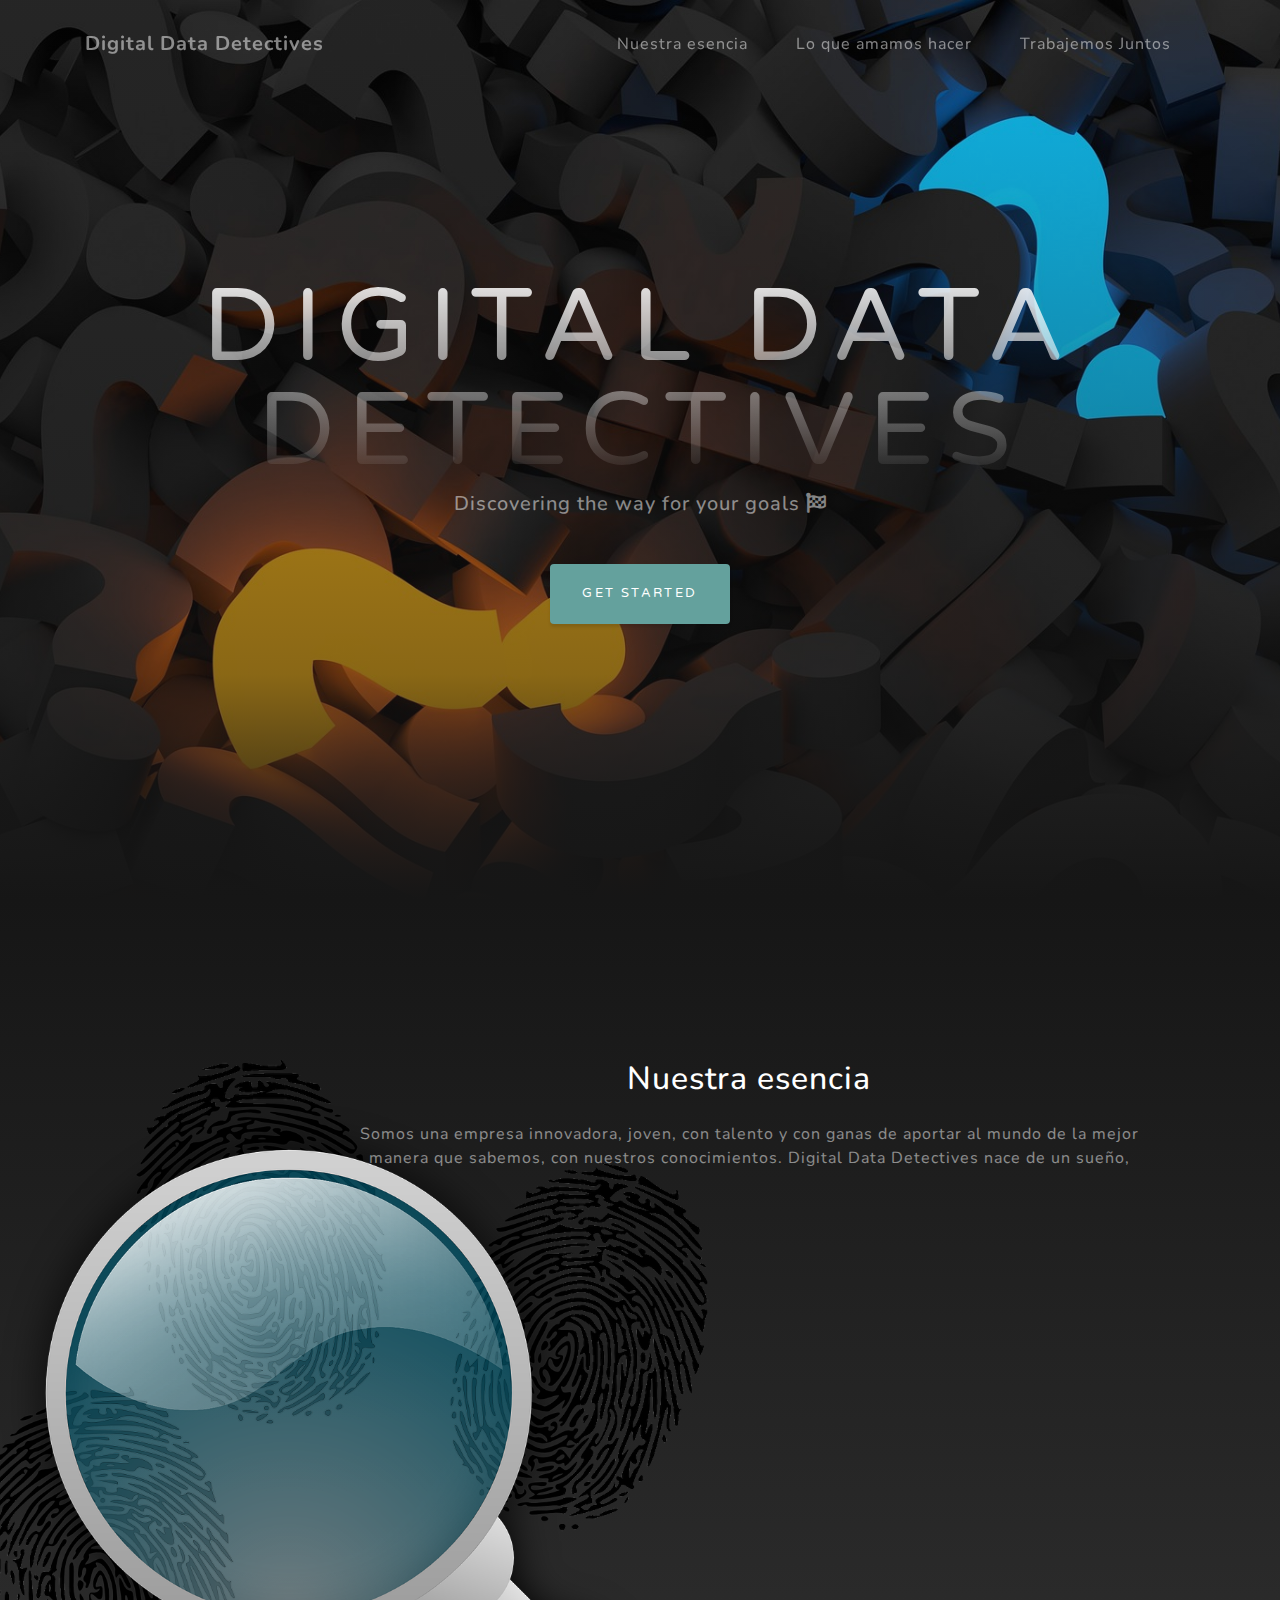
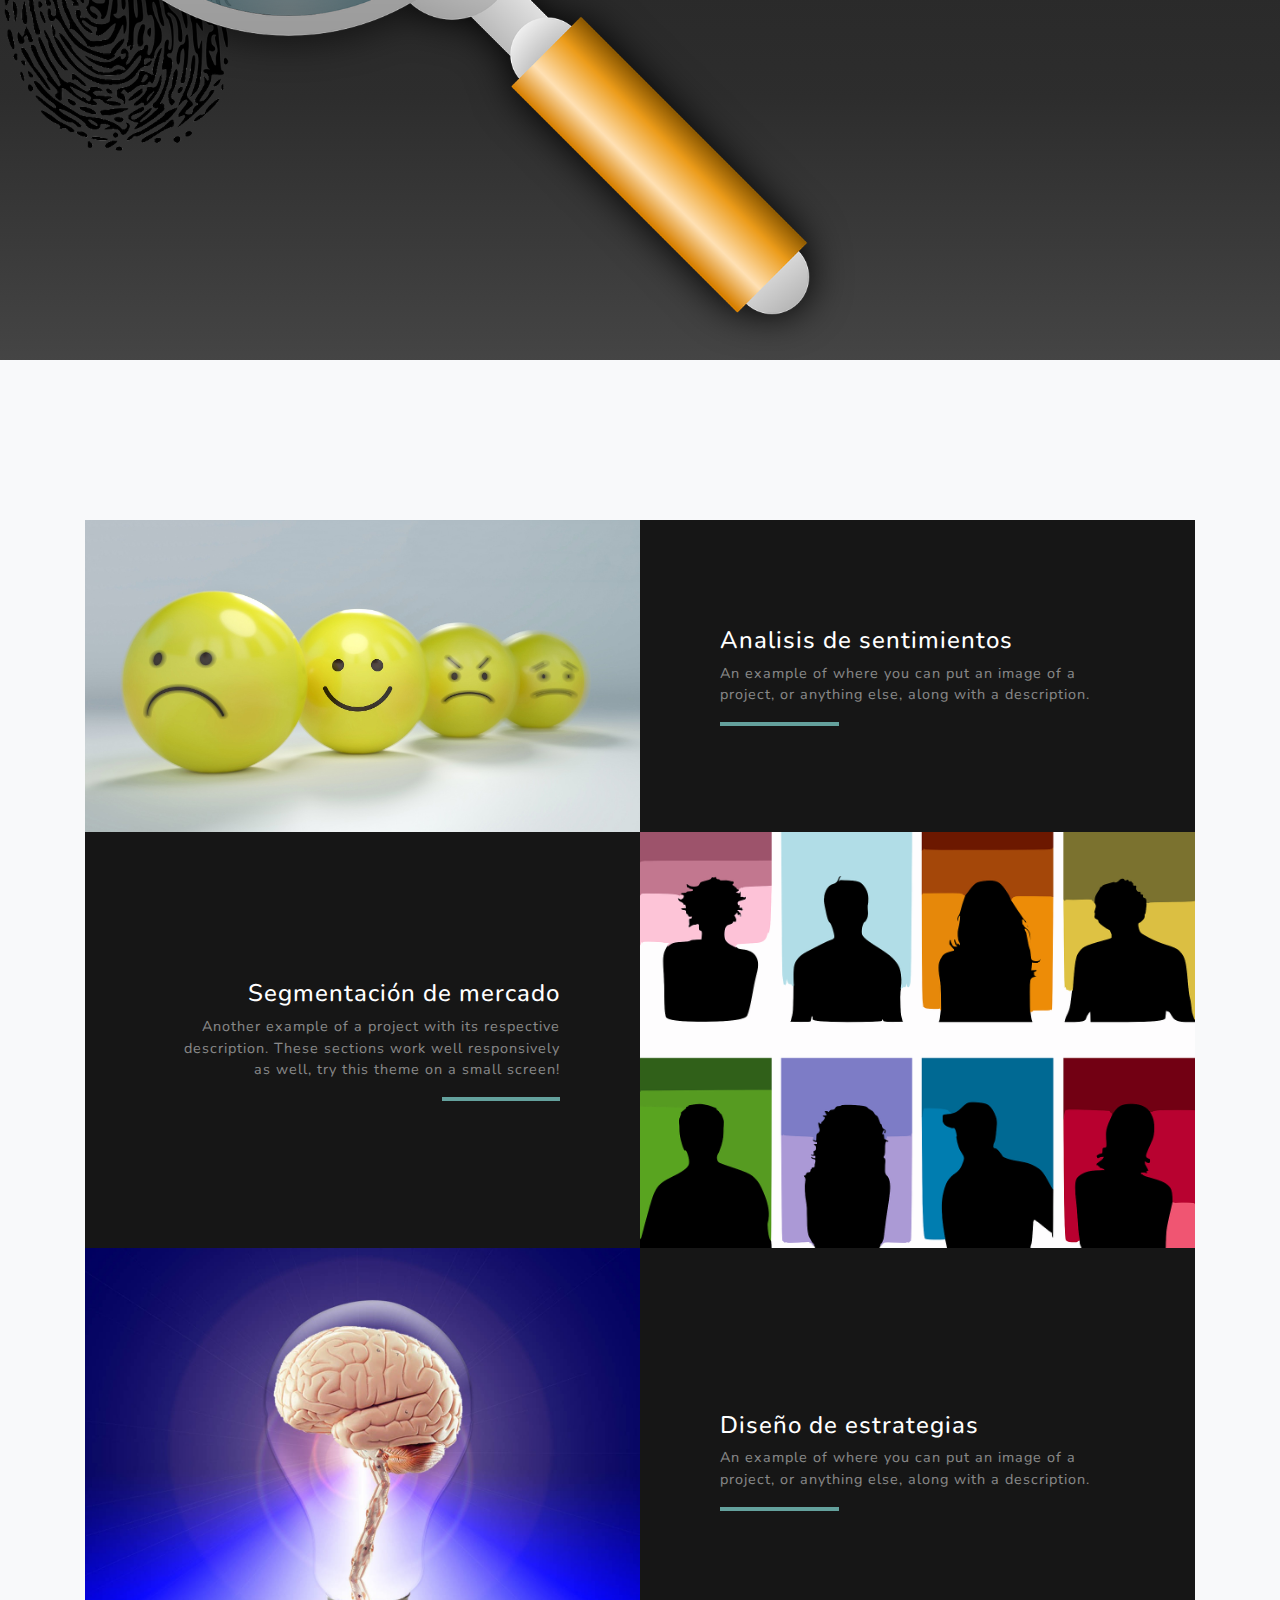
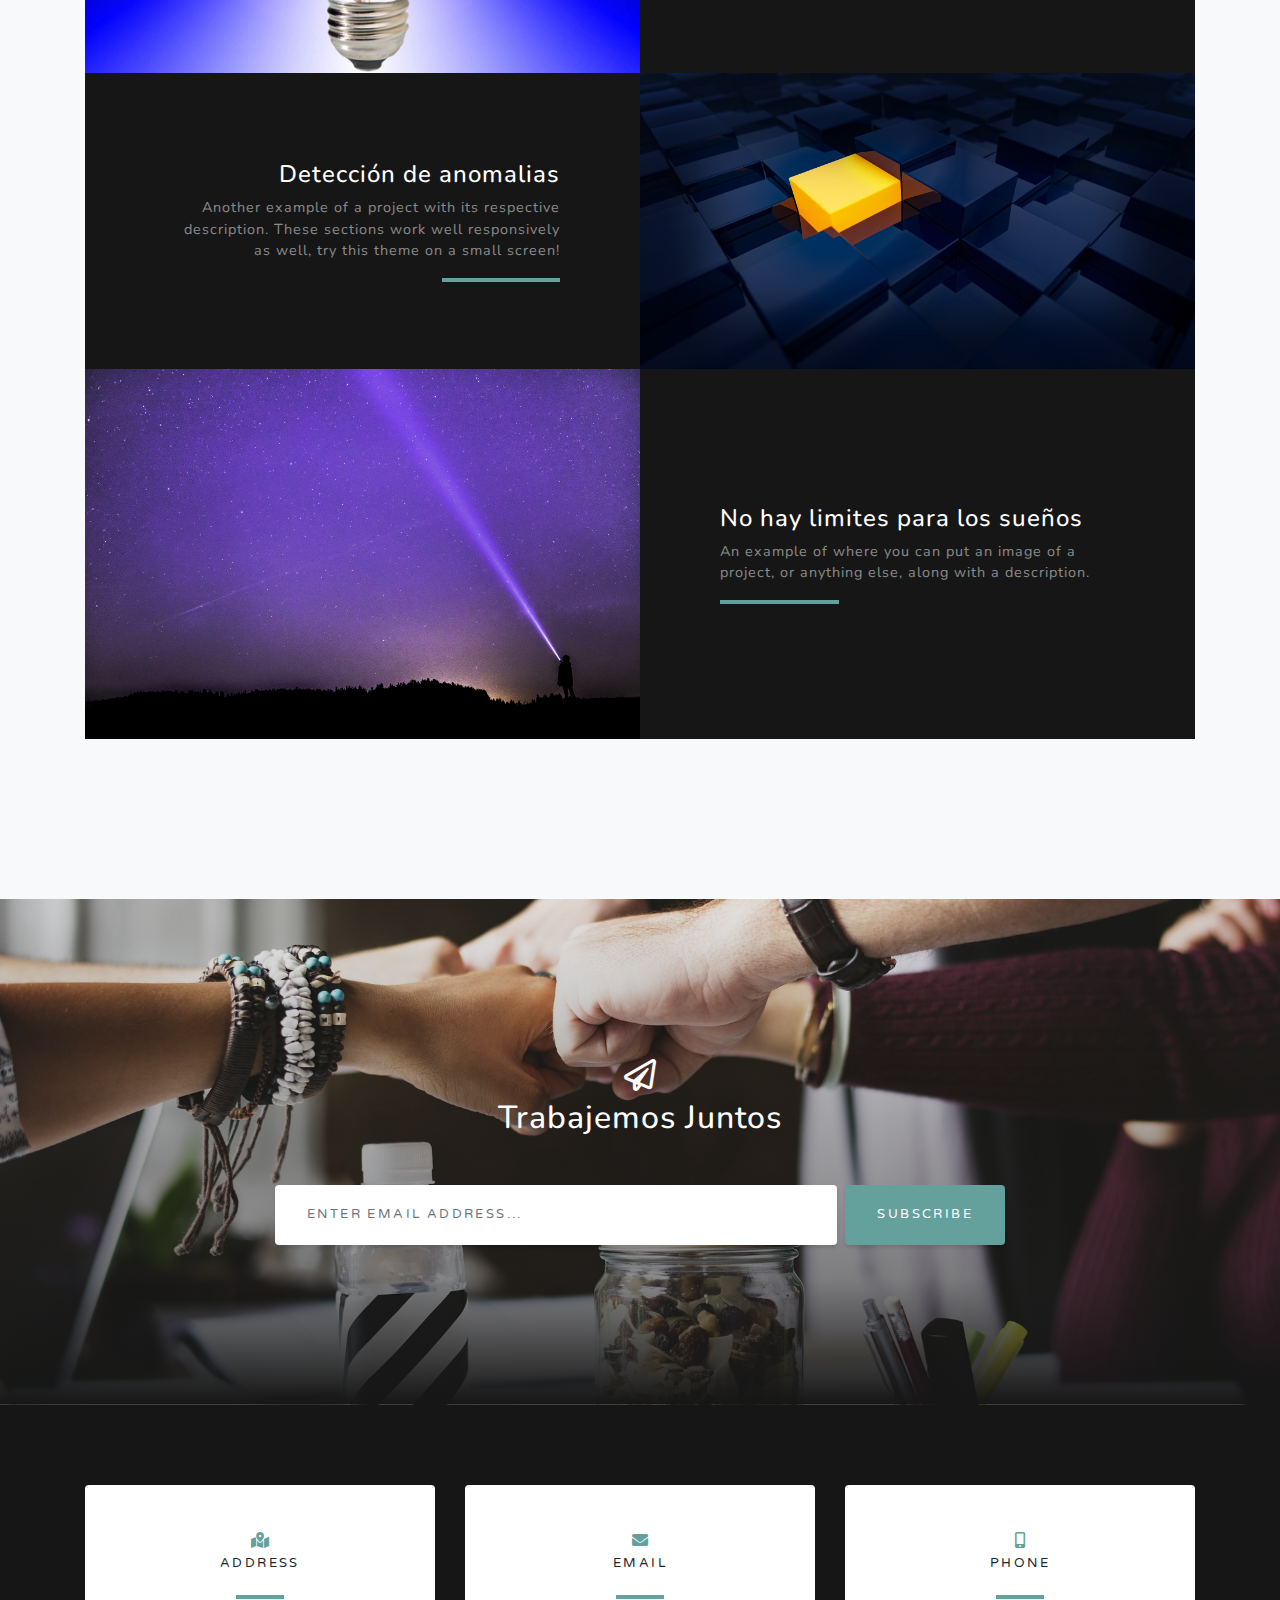
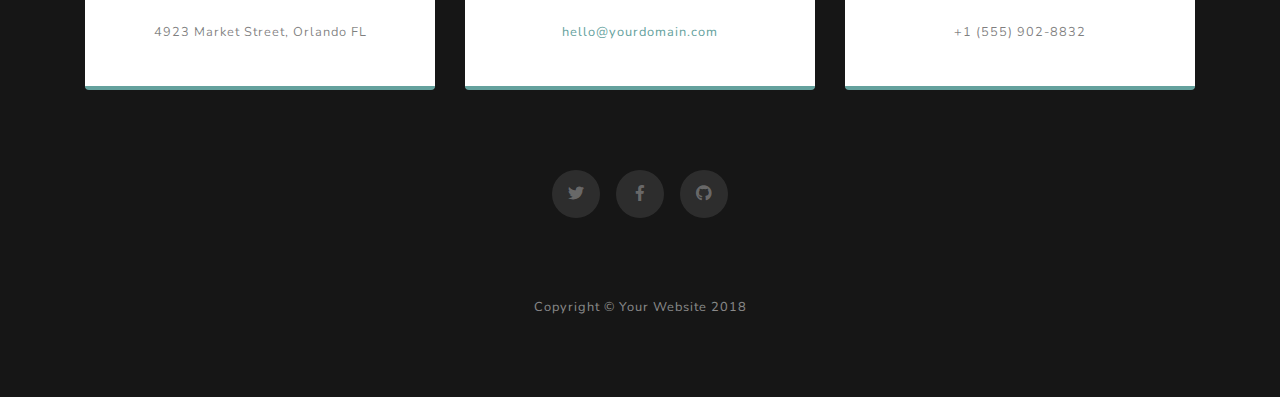
==== commit 1512a09d: "Update index" ====
--- a/template/startbootstrap-grayscale-gh-pages/index.html
+++ b/template/startbootstrap-grayscale-gh-pages/index.html
@@ -1,7 +1,7 @@
 <!DOCTYPE html>
 <html lang="en">
 
-  <head>
+<head>
 
     <meta charset="utf-8">
     <meta name="viewport" content="width=device-width, initial-scale=1, shrink-to-fit=no">
@@ -16,213 +16,255 @@
     <!-- Custom fonts for this template -->
     <link href="vendor/fontawesome-free/css/all.min.css" rel="stylesheet">
     <link href="https://fonts.googleapis.com/css?family=Varela+Round" rel="stylesheet">
-    <link href="https://fonts.googleapis.com/css?family=Nunito:200,200i,300,300i,400,400i,600,600i,700,700i,800,800i,900,900i" rel="stylesheet">
+    <link href="https://fonts.googleapis.com/css?family=Nunito:200,200i,300,300i,400,400i,600,600i,700,700i,800,800i,900,900i"
+          rel="stylesheet">
 
     <!-- Custom styles for this template -->
     <link href="css/grayscale.min.css" rel="stylesheet">
 
-  </head>
-
-  <body id="page-top">
-
-    <!-- Navigation -->
-    <nav class="navbar navbar-expand-lg navbar-light fixed-top" id="mainNav">
-      <div class="container">
+</head>
+
+<body id="page-top">
+
+<!-- Navigation -->
+<nav class="navbar navbar-expand-lg navbar-light fixed-top" id="mainNav">
+    <div class="container">
         <a class="navbar-brand js-scroll-trigger" href="#page-top">Digital Data Detectives</a>
-        <button class="navbar-toggler navbar-toggler-right" type="button" data-toggle="collapse" data-target="#navbarResponsive" aria-controls="navbarResponsive" aria-expanded="false" aria-label="Toggle navigation">
-          Menu
-          <i class="fas fa-bars"></i>
+        <button class="navbar-toggler navbar-toggler-right" type="button" data-toggle="collapse"
+                data-target="#navbarResponsive" aria-controls="navbarResponsive" aria-expanded="false"
+                aria-label="Toggle navigation">
+            Menu
+            <i class="fas fa-bars"></i>
         </button>
         <div class="collapse navbar-collapse" id="navbarResponsive">
-          <ul class="navbar-nav ml-auto">
-            <li class="nav-item">
-              <a class="nav-link js-scroll-trigger" href="#about">About</a>
-            </li>
-            <li class="nav-item">
-              <a class="nav-link js-scroll-trigger" href="#projects">Projects</a>
-            </li>
-            <li class="nav-item">
-              <a class="nav-link js-scroll-trigger" href="#signup">Contact</a>
-            </li>
-          </ul>
-        </div>
-      </div>
-    </nav>
-
-    <!-- Header -->
-    <header class="masthead">
-      <div class="container d-flex h-100 align-items-center">
+            <ul class="navbar-nav ml-auto">
+                <li class="nav-item">
+                    <a class="nav-link js-scroll-trigger" href="#about">Nuestra esencia</a>
+                </li>
+                <li class="nav-item">
+                    <a class="nav-link js-scroll-trigger" href="#projects">Lo que amamos hacer</a>
+                </li>
+                <li class="nav-item">
+                    <a class="nav-link js-scroll-trigger" href="#signup">Trabajemos Juntos</a>
+                </li>
+            </ul>
+        </div>
+    </div>
+</nav>
+
+<!-- Header -->
+<header class="masthead">
+    <div class="container d-flex h-100 align-items-center">
         <div class="mx-auto text-center">
-          <h1 class="mx-auto my-0 text-uppercase">DIGITAL DATA DETECTIVES</h1>
-          <h2 class="text-white-50 mx-auto mt-2 mb-5">A free, responsive, one page Bootstrap theme created by Start Bootstrap.</h2>
-          <a href="#about" class="btn btn-primary js-scroll-trigger">Get Started</a>
-        </div>
-      </div>
-    </header>
-
-    <!-- About Section -->
-    <section id="about" class="about-section text-center">
-      <div class="container" style="background-image: url('img/ipad.png'); background-size: cover; height: 100vh">
-        <div class="row">
-          <div class="col-lg-8 mx-auto">
-            <h2 class="text-white mb-4">Built with Bootstrap 4</h2>
-            <p class="text-white-50">Grayscale is a free Bootstrap theme created by Start Bootstrap. It can be yours right now, simply download the template on
-              <a href="http://startbootstrap.com/template-overviews/grayscale/">the preview page</a>. The theme is open source, and you can use it for any purpose, personal or commercial.</p>
-          </div>
-        </div>
-        <!--<img src="img/ipad.png" class="img-fluid" alt="">-->
-      </div>
-    </section>
-
-    <!-- Projects Section -->
-    <section id="projects" class="projects-section bg-light">
-      <div class="container">
-
-        <!-- Featured Project Row -->
-        <div class="row align-items-center no-gutters mb-4 mb-lg-5">
-          <div class="col-xl-8 col-lg-7">
-            <img class="img-fluid mb-3 mb-lg-0" src="img/bg-masthead.jpg" alt="">
-          </div>
-          <div class="col-xl-4 col-lg-5">
-            <div class="featured-text text-center text-lg-left">
-              <h4>Shoreline</h4>
-              <p class="text-black-50 mb-0">Grayscale is open source and MIT licensed. This means you can use it for any project - even commercial projects! Download it, customize it, and publish your website!</p>
-            </div>
-          </div>
-        </div>
-
+            <h1 class="mx-auto my-0 text-uppercase">DIGITAL DATA DETECTIVES</h1>
+            <h2 class="text-white-50 mx-auto mt-2 mb-5">Discovering the way for your goals <span
+                    class="fas fa-flag-checkered"></span></h2>
+            <a href="#about" class="btn btn-primary js-scroll-trigger">Get Started</a>
+        </div>
+    </div>
+</header>
+
+<!-- About Section -->
+<section id="about" class="about-section text-center">
+    <div class="row" style="background: url('img/ipad.png') no-repeat;background-size: contain; height: 100vh">
+        <div class="col-lg-3"></div>
+        <div class="col-lg-8">
+            <h2 class="text-white mb-4">Nuestra esencia</h2>
+            <p class="text-white-50">Somos una empresa innovadora, joven, con talento y con ganas de aportar al mundo de
+                la mejor manera que sabemos, con nuestros conocimientos. Digital Data Detectives nace de un sue&ntilde;o, </p>
+        </div>
+    </div>
+</section>
+
+<!-- Projects Section -->
+<section id="projects" class="projects-section bg-light">
+    <div class="container">
         <!-- Project One Row -->
         <div class="row justify-content-center no-gutters mb-5 mb-lg-0">
-          <div class="col-lg-6">
-            <img class="img-fluid" src="img/demo-image-01.jpg" alt="">
-          </div>
-          <div class="col-lg-6">
-            <div class="bg-black text-center h-100 project">
-              <div class="d-flex h-100">
-                <div class="project-text w-100 my-auto text-center text-lg-left">
-                  <h4 class="text-white">Misty</h4>
-                  <p class="mb-0 text-white-50">An example of where you can put an image of a project, or anything else, along with a description.</p>
-                  <hr class="d-none d-lg-block mb-0 ml-0">
-                </div>
-              </div>
-            </div>
-          </div>
+            <div class="col-lg-6">
+                <img class="img-fluid" src="img/smiley-2979107_1920.jpg" alt="">
+            </div>
+            <div class="col-lg-6">
+                <div class="bg-black text-center h-100 project">
+                    <div class="d-flex h-100">
+                        <div class="project-text w-100 my-auto text-center text-lg-left">
+                            <h4 class="text-white">Analisis de sentimientos</h4>
+                            <p class="mb-0 text-white-50">An example of where you can put an image of a project, or
+                                anything else, along with a description.</p>
+                            <hr class="d-none d-lg-block mb-0 ml-0">
+                        </div>
+                    </div>
+                </div>
+            </div>
         </div>
 
         <!-- Project Two Row -->
         <div class="row justify-content-center no-gutters">
-          <div class="col-lg-6">
-            <img class="img-fluid" src="img/demo-image-02.jpg" alt="">
-          </div>
-          <div class="col-lg-6 order-lg-first">
-            <div class="bg-black text-center h-100 project">
-              <div class="d-flex h-100">
-                <div class="project-text w-100 my-auto text-center text-lg-right">
-                  <h4 class="text-white">Mountains</h4>
-                  <p class="mb-0 text-white-50">Another example of a project with its respective description. These sections work well responsively as well, try this theme on a small screen!</p>
-                  <hr class="d-none d-lg-block mb-0 mr-0">
-                </div>
-              </div>
-            </div>
-          </div>
-        </div>
-
-      </div>
-    </section>
-
-    <!-- Signup Section -->
-    <section id="signup" class="signup-section">
-      <div class="container">
+            <div class="col-lg-6">
+                <img class="img-fluid" src="img/people-43575_1280.png" alt="">
+            </div>
+            <div class="col-lg-6 order-lg-first">
+                <div class="bg-black text-center h-100 project">
+                    <div class="d-flex h-100">
+                        <div class="project-text w-100 my-auto text-center text-lg-right">
+                            <h4 class="text-white">Segmentación de mercado</h4>
+                            <p class="mb-0 text-white-50">Another example of a project with its respective description.
+                                These sections work well responsively as well, try this theme on a small screen!</p>
+                            <hr class="d-none d-lg-block mb-0 mr-0">
+                        </div>
+                    </div>
+                </div>
+            </div>
+        </div>
+        <div class="row justify-content-center no-gutters mb-5 mb-lg-0">
+            <div class="col-lg-6">
+                <img class="img-fluid" src="img/brain-20424.jpg" alt="">
+            </div>
+            <div class="col-lg-6">
+                <div class="bg-black text-center h-100 project">
+                    <div class="d-flex h-100">
+                        <div class="project-text w-100 my-auto text-center text-lg-left">
+                            <h4 class="text-white">Dise&ntilde;o de estrategias</h4>
+                            <p class="mb-0 text-white-50">An example of where you can put an image of a project, or
+                                anything else, along with a description.</p>
+                            <hr class="d-none d-lg-block mb-0 ml-0">
+                        </div>
+                    </div>
+                </div>
+            </div>
+        </div>
+        <div class="row justify-content-center no-gutters">
+            <div class="col-lg-6">
+                <img class="img-fluid" src="img/background-2492010_1920.jpg" alt="">
+            </div>
+            <div class="col-lg-6 order-lg-first">
+                <div class="bg-black text-center h-100 project">
+                    <div class="d-flex h-100">
+                        <div class="project-text w-100 my-auto text-center text-lg-right">
+                            <h4 class="text-white">Detección de anomalias</h4>
+                            <p class="mb-0 text-white-50">Another example of a project with its respective description.
+                                These sections work well responsively as well, try this theme on a small screen!</p>
+                            <hr class="d-none d-lg-block mb-0 mr-0">
+                        </div>
+                    </div>
+                </div>
+            </div>
+        </div>
+        <div class="row justify-content-center no-gutters mb-5 mb-lg-0">
+            <div class="col-lg-6">
+                <img class="img-fluid" src="img/night-photograph-2183637_1920.jpg" alt="">
+            </div>
+            <div class="col-lg-6">
+                <div class="bg-black text-center h-100 project">
+                    <div class="d-flex h-100">
+                        <div class="project-text w-100 my-auto text-center text-lg-left">
+                            <h4 class="text-white">No hay limites para los sue&ntilde;os</h4>
+                            <p class="mb-0 text-white-50">An example of where you can put an image of a project, or
+                                anything else, along with a description.</p>
+                            <hr class="d-none d-lg-block mb-0 ml-0">
+                        </div>
+                    </div>
+                </div>
+            </div>
+        </div>
+
+    </div>
+</section>
+
+<!-- Signup Section -->
+<section id="signup" class="signup-section">
+    <div class="container">
         <div class="row">
-          <div class="col-md-10 col-lg-8 mx-auto text-center">
-
-            <i class="far fa-paper-plane fa-2x mb-2 text-white"></i>
-            <h2 class="text-white mb-5">Subscribe to receive updates!</h2>
-
-            <form class="form-inline d-flex">
-              <input type="email" class="form-control flex-fill mr-0 mr-sm-2 mb-3 mb-sm-0" id="inputEmail" placeholder="Enter email address...">
-              <button type="submit" class="btn btn-primary mx-auto">Subscribe</button>
-            </form>
-
-          </div>
-        </div>
-      </div>
-    </section>
-
-    <!-- Contact Section -->
-    <section class="contact-section bg-black">
-      <div class="container">
+            <div class="col-md-10 col-lg-8 mx-auto text-center">
+
+                <i class="far fa-paper-plane fa-2x mb-2 text-white"></i>
+                <h2 class="text-white mb-5">Trabajemos Juntos</h2>
+
+                <form class="form-inline d-flex">
+                    <input type="email" class="form-control flex-fill mr-0 mr-sm-2 mb-3 mb-sm-0" id="inputEmail"
+                           placeholder="Enter email address...">
+                    <button type="submit" class="btn btn-primary mx-auto">Subscribe</button>
+                </form>
+
+            </div>
+        </div>
+    </div>
+</section>
+
+<!-- Contact Section -->
+<section class="contact-section bg-black">
+    <div class="container">
 
         <div class="row">
 
-          <div class="col-md-4 mb-3 mb-md-0">
-            <div class="card py-4 h-100">
-              <div class="card-body text-center">
-                <i class="fas fa-map-marked-alt text-primary mb-2"></i>
-                <h4 class="text-uppercase m-0">Address</h4>
-                <hr class="my-4">
-                <div class="small text-black-50">4923 Market Street, Orlando FL</div>
-              </div>
-            </div>
-          </div>
-
-          <div class="col-md-4 mb-3 mb-md-0">
-            <div class="card py-4 h-100">
-              <div class="card-body text-center">
-                <i class="fas fa-envelope text-primary mb-2"></i>
-                <h4 class="text-uppercase m-0">Email</h4>
-                <hr class="my-4">
-                <div class="small text-black-50">
-                  <a href="#">hello@yourdomain.com</a>
-                </div>
-              </div>
-            </div>
-          </div>
-
-          <div class="col-md-4 mb-3 mb-md-0">
-            <div class="card py-4 h-100">
-              <div class="card-body text-center">
-                <i class="fas fa-mobile-alt text-primary mb-2"></i>
-                <h4 class="text-uppercase m-0">Phone</h4>
-                <hr class="my-4">
-                <div class="small text-black-50">+1 (555) 902-8832</div>
-              </div>
-            </div>
-          </div>
+            <div class="col-md-4 mb-3 mb-md-0">
+                <div class="card py-4 h-100">
+                    <div class="card-body text-center">
+                        <i class="fas fa-map-marked-alt text-primary mb-2"></i>
+                        <h4 class="text-uppercase m-0">Address</h4>
+                        <hr class="my-4">
+                        <div class="small text-black-50">4923 Market Street, Orlando FL</div>
+                    </div>
+                </div>
+            </div>
+
+            <div class="col-md-4 mb-3 mb-md-0">
+                <div class="card py-4 h-100">
+                    <div class="card-body text-center">
+                        <i class="fas fa-envelope text-primary mb-2"></i>
+                        <h4 class="text-uppercase m-0">Email</h4>
+                        <hr class="my-4">
+                        <div class="small text-black-50">
+                            <a href="#">hello@yourdomain.com</a>
+                        </div>
+                    </div>
+                </div>
+            </div>
+
+            <div class="col-md-4 mb-3 mb-md-0">
+                <div class="card py-4 h-100">
+                    <div class="card-body text-center">
+                        <i class="fas fa-mobile-alt text-primary mb-2"></i>
+                        <h4 class="text-uppercase m-0">Phone</h4>
+                        <hr class="my-4">
+                        <div class="small text-black-50">+1 (555) 902-8832</div>
+                    </div>
+                </div>
+            </div>
         </div>
 
         <div class="social d-flex justify-content-center">
-          <a href="#" class="mx-2">
-            <i class="fab fa-twitter"></i>
-          </a>
-          <a href="#" class="mx-2">
-            <i class="fab fa-facebook-f"></i>
-          </a>
-          <a href="#" class="mx-2">
-            <i class="fab fa-github"></i>
-          </a>
-        </div>
-
-      </div>
-    </section>
-
-    <!-- Footer -->
-    <footer class="bg-black small text-center text-white-50">
-      <div class="container">
+            <a href="#" class="mx-2">
+                <i class="fab fa-twitter"></i>
+            </a>
+            <a href="#" class="mx-2">
+                <i class="fab fa-facebook-f"></i>
+            </a>
+            <a href="#" class="mx-2">
+                <i class="fab fa-github"></i>
+            </a>
+        </div>
+
+    </div>
+</section>
+
+<!-- Footer -->
+<footer class="bg-black small text-center text-white-50">
+    <div class="container">
         Copyright &copy; Your Website 2018
-      </div>
-    </footer>
-
-    <!-- Bootstrap core JavaScript -->
-    <script src="vendor/jquery/jquery.min.js"></script>
-    <script src="vendor/bootstrap/js/bootstrap.bundle.min.js"></script>
-
-    <!-- Plugin JavaScript -->
-    <script src="vendor/jquery-easing/jquery.easing.min.js"></script>
-
-    <!-- Custom scripts for this template -->
-    <script src="js/grayscale.min.js"></script>
-
-  </body>
+    </div>
+</footer>
+
+<!-- Bootstrap core JavaScript -->
+<script src="vendor/jquery/jquery.min.js"></script>
+<script src="vendor/bootstrap/js/bootstrap.bundle.min.js"></script>
+
+<!-- Plugin JavaScript -->
+<script src="vendor/jquery-easing/jquery.easing.min.js"></script>
+
+<!-- Custom scripts for this template -->
+<script src="js/grayscale.min.js"></script>
+
+</body>
 
 </html>
